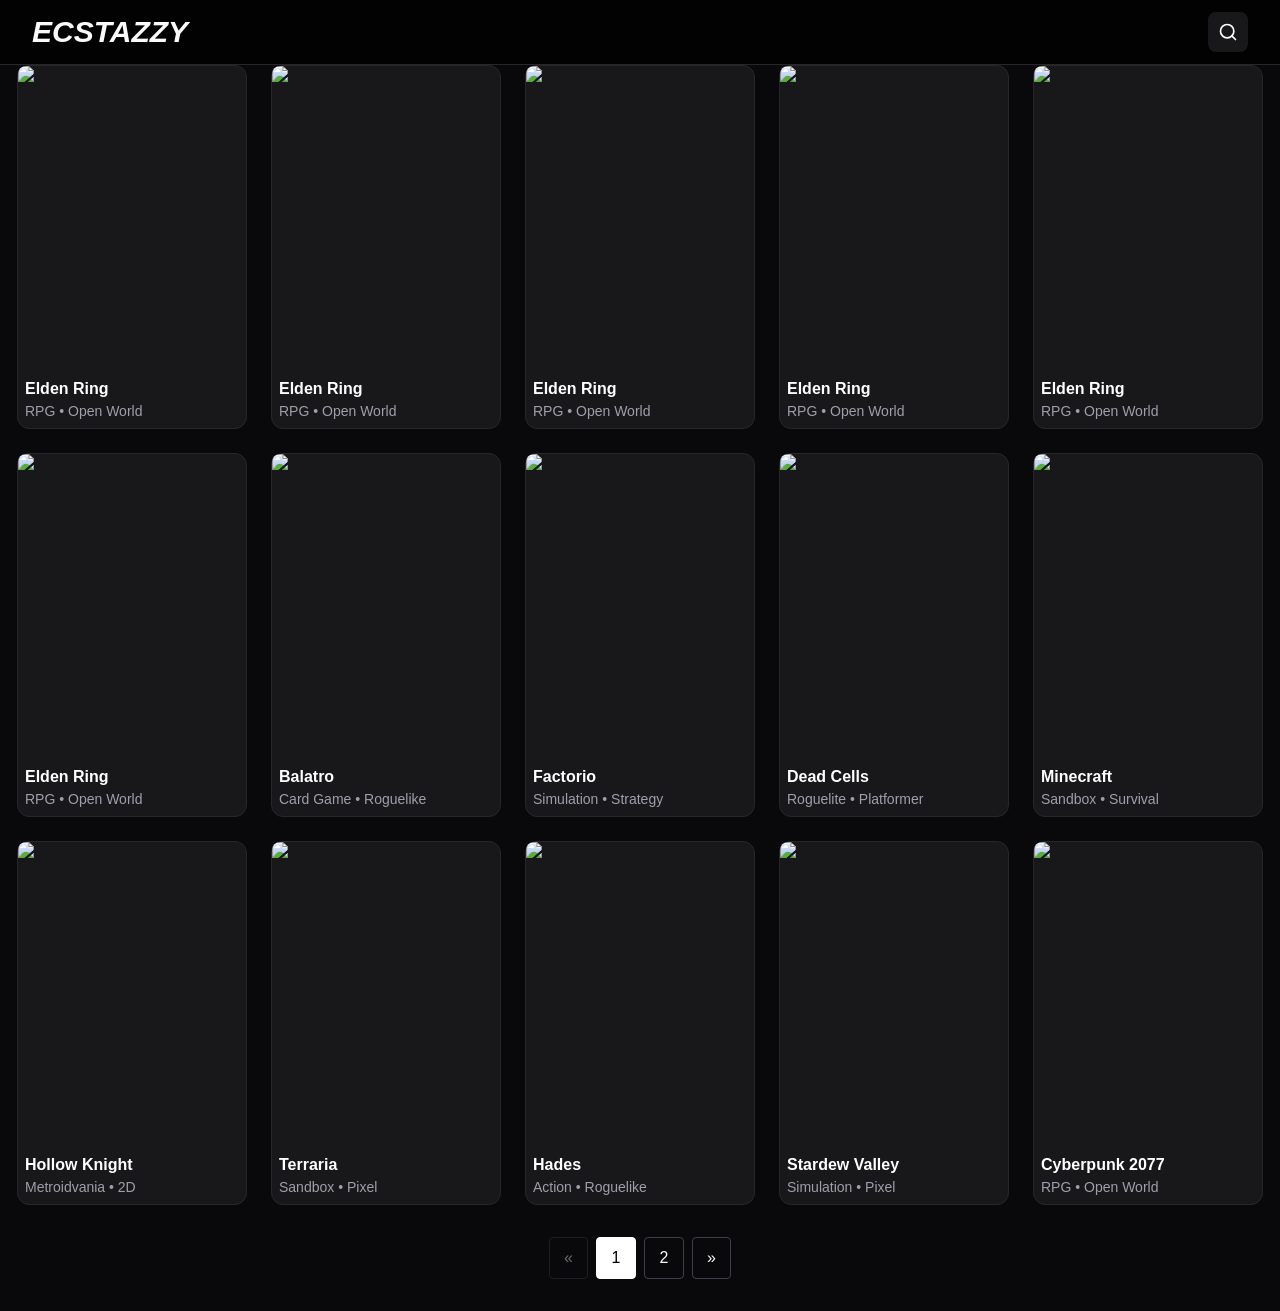
==== index.html @ eaaa0f37 "Deploy from GitHub Actions" ====
<!DOCTYPE html><html lang="en"><head><meta charSet="utf-8"/><meta name="viewport" content="width=device-width, initial-scale=1"/><link rel="preload" as="image" href="https://picsum.photos/1200/500?random=1"/><link rel="preload" as="image" href="https://picsum.photos/1200/500?random=10"/><link rel="preload" as="image" href="https://picsum.photos/1200/500?random=9"/><link rel="preload" as="image" href="https://picsum.photos/1200/500?random=8"/><link rel="preload" as="image" href="https://picsum.photos/1200/500?random=7"/><link rel="preload" as="image" href="https://picsum.photos/1200/500?random=6"/><link rel="preload" as="image" href="https://picsum.photos/1200/500?random=5"/><link rel="preload" as="image" href="https://picsum.photos/1200/500?random=4"/><link rel="preload" as="image" href="https://picsum.photos/1200/500?random=3"/><link rel="preload" as="image" href="https://picsum.photos/1200/500?random=2"/><link rel="stylesheet" href="/_next/static/chunks/1wd6eyj2hvb6d.css" data-precedence="next"/><link rel="preload" as="script" fetchPriority="low" href="/_next/static/chunks/0dhbjz-xsmu83.js"/><script src="/_next/static/chunks/15orcrkp-_9ct.js" async=""></script><script src="/_next/static/chunks/0iec5q4ack_04.js" async=""></script><script src="/_next/static/chunks/082obv3v03b-9.js" async=""></script><script src="/_next/static/chunks/turbopack-009xbv71a0msh.js" async=""></script><script src="/_next/static/chunks/05-c3ty_6dwfk.js" async=""></script><script src="/_next/static/chunks/14mrh2-p_w84d.js" async=""></script><script src="/_next/static/chunks/0c_yroeo3g2ky.js" async=""></script><script src="/_next/static/chunks/0_2528lzni2n6.js" async=""></script><title>GameHub</title><meta name="description" content="Website Download Game"/><script src="/_next/static/chunks/0cz1d0mv5g_q7.js" noModule=""></script></head><body><div hidden=""><!--$--><!--/$--></div><header class="sticky top-0 z-50 border-b border-zinc-800 bg-black/70 backdrop-blur"><div class="mx-auto flex h-16 items-center justify-between" style="padding:0 32px"><a class="text-3xl font-bold uppercase italic text-red-500" href="/">Ecstazzy</a><div class="relative flex items-center"><div class="overflow-hidden transition-all duration-300 w-0 opacity-0" style="margin-right:0"><input placeholder="Search game..." class="w-full rounded-lg border border-zinc-700 bg-zinc-900 text-white outline-none focus:border-cyan-500" style="padding:10px 16px" value=""/></div><button type="button" class="flex h-10 w-10 items-center justify-center rounded-lg bg-zinc-900 transition hover:bg-zinc-800"><svg xmlns="http://www.w3.org/2000/svg" width="20" height="20" viewBox="0 0 24 24" fill="none" stroke="currentColor" stroke-width="2" stroke-linecap="round" stroke-linejoin="round" class="lucide lucide-search text-white" aria-hidden="true"><path d="m21 21-4.34-4.34"></path><circle cx="11" cy="11" r="8"></circle></svg></button></div></div></header><section class="mx-auto" style="margin:auto"><div class="mx-auto" style="width:100%;margin:auto"><div class="grid justify-center" style="grid-template-columns:repeat(auto-fit, minmax(min(230px, 45vw), 100px));gap:24px"><a href="/game/elden-ring"><article class="rounded-xl border border-zinc-800 bg-zinc-900  "><div class="mx-3 mt-3"><div class="relative aspect-3/4 overflow-hidden rounded-lg"><img alt="Elden Ring" loading="eager" decoding="async" data-nimg="fill" class="object-cover" style="position:absolute;height:100%;width:100%;left:0;top:0;right:0;bottom:0;color:transparent" src="https://picsum.photos/1200/500?random=1"/></div></div><div class="mt-4" style="margin:7px"><h2 class="truncate text-base font-semibold text-white">Elden Ring</h2><p class="mt-1 text-sm text-zinc-400">RPG • Open World</p></div></article></a><a href="/game/elden-ring"><article class="rounded-xl border border-zinc-800 bg-zinc-900  "><div class="mx-3 mt-3"><div class="relative aspect-3/4 overflow-hidden rounded-lg"><img alt="Elden Ring" loading="eager" decoding="async" data-nimg="fill" class="object-cover" style="position:absolute;height:100%;width:100%;left:0;top:0;right:0;bottom:0;color:transparent" src="https://picsum.photos/1200/500?random=1"/></div></div><div class="mt-4" style="margin:7px"><h2 class="truncate text-base font-semibold text-white">Elden Ring</h2><p class="mt-1 text-sm text-zinc-400">RPG • Open World</p></div></article></a><a href="/game/elden-ring"><article class="rounded-xl border border-zinc-800 bg-zinc-900  "><div class="mx-3 mt-3"><div class="relative aspect-3/4 overflow-hidden rounded-lg"><img alt="Elden Ring" loading="eager" decoding="async" data-nimg="fill" class="object-cover" style="position:absolute;height:100%;width:100%;left:0;top:0;right:0;bottom:0;color:transparent" src="https://picsum.photos/1200/500?random=1"/></div></div><div class="mt-4" style="margin:7px"><h2 class="truncate text-base font-semibold text-white">Elden Ring</h2><p class="mt-1 text-sm text-zinc-400">RPG • Open World</p></div></article></a><a href="/game/elden-ring"><article class="rounded-xl border border-zinc-800 bg-zinc-900  "><div class="mx-3 mt-3"><div class="relative aspect-3/4 overflow-hidden rounded-lg"><img alt="Elden Ring" loading="eager" decoding="async" data-nimg="fill" class="object-cover" style="position:absolute;height:100%;width:100%;left:0;top:0;right:0;bottom:0;color:transparent" src="https://picsum.photos/1200/500?random=1"/></div></div><div class="mt-4" style="margin:7px"><h2 class="truncate text-base font-semibold text-white">Elden Ring</h2><p class="mt-1 text-sm text-zinc-400">RPG • Open World</p></div></article></a><a href="/game/elden-ring"><article class="rounded-xl border border-zinc-800 bg-zinc-900  "><div class="mx-3 mt-3"><div class="relative aspect-3/4 overflow-hidden rounded-lg"><img alt="Elden Ring" loading="eager" decoding="async" data-nimg="fill" class="object-cover" style="position:absolute;height:100%;width:100%;left:0;top:0;right:0;bottom:0;color:transparent" src="https://picsum.photos/1200/500?random=1"/></div></div><div class="mt-4" style="margin:7px"><h2 class="truncate text-base font-semibold text-white">Elden Ring</h2><p class="mt-1 text-sm text-zinc-400">RPG • Open World</p></div></article></a><a href="/game/elden-ring"><article class="rounded-xl border border-zinc-800 bg-zinc-900  "><div class="mx-3 mt-3"><div class="relative aspect-3/4 overflow-hidden rounded-lg"><img alt="Elden Ring" loading="eager" decoding="async" data-nimg="fill" class="object-cover" style="position:absolute;height:100%;width:100%;left:0;top:0;right:0;bottom:0;color:transparent" src="https://picsum.photos/1200/500?random=1"/></div></div><div class="mt-4" style="margin:7px"><h2 class="truncate text-base font-semibold text-white">Elden Ring</h2><p class="mt-1 text-sm text-zinc-400">RPG • Open World</p></div></article></a><a href="/game/balatro"><article class="rounded-xl border border-zinc-800 bg-zinc-900  "><div class="mx-3 mt-3"><div class="relative aspect-3/4 overflow-hidden rounded-lg"><img alt="Balatro" loading="eager" decoding="async" data-nimg="fill" class="object-cover" style="position:absolute;height:100%;width:100%;left:0;top:0;right:0;bottom:0;color:transparent" src="https://picsum.photos/1200/500?random=10"/></div></div><div class="mt-4" style="margin:7px"><h2 class="truncate text-base font-semibold text-white">Balatro</h2><p class="mt-1 text-sm text-zinc-400">Card Game • Roguelike</p></div></article></a><a href="/game/factorio"><article class="rounded-xl border border-zinc-800 bg-zinc-900  "><div class="mx-3 mt-3"><div class="relative aspect-3/4 overflow-hidden rounded-lg"><img alt="Factorio" loading="eager" decoding="async" data-nimg="fill" class="object-cover" style="position:absolute;height:100%;width:100%;left:0;top:0;right:0;bottom:0;color:transparent" src="https://picsum.photos/1200/500?random=9"/></div></div><div class="mt-4" style="margin:7px"><h2 class="truncate text-base font-semibold text-white">Factorio</h2><p class="mt-1 text-sm text-zinc-400">Simulation • Strategy</p></div></article></a><a href="/game/dead-cells"><article class="rounded-xl border border-zinc-800 bg-zinc-900  "><div class="mx-3 mt-3"><div class="relative aspect-3/4 overflow-hidden rounded-lg"><img alt="Dead Cells" loading="eager" decoding="async" data-nimg="fill" class="object-cover" style="position:absolute;height:100%;width:100%;left:0;top:0;right:0;bottom:0;color:transparent" src="https://picsum.photos/1200/500?random=8"/></div></div><div class="mt-4" style="margin:7px"><h2 class="truncate text-base font-semibold text-white">Dead Cells</h2><p class="mt-1 text-sm text-zinc-400">Roguelite • Platformer</p></div></article></a><a href="/game/minecraft"><article class="rounded-xl border border-zinc-800 bg-zinc-900  "><div class="mx-3 mt-3"><div class="relative aspect-3/4 overflow-hidden rounded-lg"><img alt="Minecraft" loading="eager" decoding="async" data-nimg="fill" class="object-cover" style="position:absolute;height:100%;width:100%;left:0;top:0;right:0;bottom:0;color:transparent" src="https://picsum.photos/1200/500?random=7"/></div></div><div class="mt-4" style="margin:7px"><h2 class="truncate text-base font-semibold text-white">Minecraft</h2><p class="mt-1 text-sm text-zinc-400">Sandbox • Survival</p></div></article></a><a href="/game/hollow-knight"><article class="rounded-xl border border-zinc-800 bg-zinc-900  "><div class="mx-3 mt-3"><div class="relative aspect-3/4 overflow-hidden rounded-lg"><img alt="Hollow Knight" loading="eager" decoding="async" data-nimg="fill" class="object-cover" style="position:absolute;height:100%;width:100%;left:0;top:0;right:0;bottom:0;color:transparent" src="https://picsum.photos/1200/500?random=6"/></div></div><div class="mt-4" style="margin:7px"><h2 class="truncate text-base font-semibold text-white">Hollow Knight</h2><p class="mt-1 text-sm text-zinc-400">Metroidvania • 2D</p></div></article></a><a href="/game/terraria"><article class="rounded-xl border border-zinc-800 bg-zinc-900  "><div class="mx-3 mt-3"><div class="relative aspect-3/4 overflow-hidden rounded-lg"><img alt="Terraria" loading="eager" decoding="async" data-nimg="fill" class="object-cover" style="position:absolute;height:100%;width:100%;left:0;top:0;right:0;bottom:0;color:transparent" src="https://picsum.photos/1200/500?random=5"/></div></div><div class="mt-4" style="margin:7px"><h2 class="truncate text-base font-semibold text-white">Terraria</h2><p class="mt-1 text-sm text-zinc-400">Sandbox • Pixel</p></div></article></a><a href="/game/hades"><article class="rounded-xl border border-zinc-800 bg-zinc-900  "><div class="mx-3 mt-3"><div class="relative aspect-3/4 overflow-hidden rounded-lg"><img alt="Hades" loading="eager" decoding="async" data-nimg="fill" class="object-cover" style="position:absolute;height:100%;width:100%;left:0;top:0;right:0;bottom:0;color:transparent" src="https://picsum.photos/1200/500?random=4"/></div></div><div class="mt-4" style="margin:7px"><h2 class="truncate text-base font-semibold text-white">Hades</h2><p class="mt-1 text-sm text-zinc-400">Action • Roguelike</p></div></article></a><a href="/game/stardew-valley"><article class="rounded-xl border border-zinc-800 bg-zinc-900  "><div class="mx-3 mt-3"><div class="relative aspect-3/4 overflow-hidden rounded-lg"><img alt="Stardew Valley" loading="eager" decoding="async" data-nimg="fill" class="object-cover" style="position:absolute;height:100%;width:100%;left:0;top:0;right:0;bottom:0;color:transparent" src="https://picsum.photos/1200/500?random=3"/></div></div><div class="mt-4" style="margin:7px"><h2 class="truncate text-base font-semibold text-white">Stardew Valley</h2><p class="mt-1 text-sm text-zinc-400">Simulation • Pixel</p></div></article></a><a href="/game/cyberpunk-2077"><article class="rounded-xl border border-zinc-800 bg-zinc-900  "><div class="mx-3 mt-3"><div class="relative aspect-3/4 overflow-hidden rounded-lg"><img alt="Cyberpunk 2077" loading="eager" decoding="async" data-nimg="fill" class="object-cover" style="position:absolute;height:100%;width:100%;left:0;top:0;right:0;bottom:0;color:transparent" src="https://picsum.photos/1200/500?random=2"/></div></div><div class="mt-4" style="margin:7px"><h2 class="truncate text-base font-semibold text-white">Cyberpunk 2077</h2><p class="mt-1 text-sm text-zinc-400">RPG • Open World</p></div></article></a></div></div><div class="flex items-center justify-center flex-wrap" style="gap:8px;margin-top:32px;margin-bottom:32px"><button disabled="" class="rounded border border-zinc-700 transition disabled:opacity-40" style="padding:8px 14px;cursor:default">«</button><button class="rounded border transition bg-white text-black border-white" style="min-width:40px;padding:8px 12px;cursor:pointer">1</button><button class="rounded border transition border-zinc-700 hover:bg-zinc-800" style="min-width:40px;padding:8px 12px;cursor:pointer">2</button><button class="rounded border border-zinc-700 transition disabled:opacity-40" style="padding:8px 14px;cursor:pointer">»</button></div></section><!--$--><!--/$--><script src="/_next/static/chunks/0dhbjz-xsmu83.js" id="_R_" async=""></script><script>(self.__next_f=self.__next_f||[]).push([0])</script><script>self.__next_f.push([1,"1:\"$Sreact.fragment\"\n2:I[39756,[\"/_next/static/chunks/05-c3ty_6dwfk.js\",\"/_next/static/chunks/14mrh2-p_w84d.js\"],\"default\"]\n3:I[37457,[\"/_next/static/chunks/05-c3ty_6dwfk.js\",\"/_next/static/chunks/14mrh2-p_w84d.js\"],\"default\"]\n4:I[62319,[\"/_next/static/chunks/05-c3ty_6dwfk.js\",\"/_next/static/chunks/14mrh2-p_w84d.js\",\"/_next/static/chunks/0c_yroeo3g2ky.js\",\"/_next/static/chunks/0_2528lzni2n6.js\"],\"default\"]\n5:I[1892,[\"/_next/static/chunks/05-c3ty_6dwfk.js\",\"/_next/static/chunks/14mrh2-p_w84d.js\",\"/_next/static/chunks/0c_yroeo3g2ky.js\",\"/_next/static/chunks/0_2528lzni2n6.js\"],\"default\"]\n6:I[97367,[\"/_next/static/chunks/05-c3ty_6dwfk.js\",\"/_next/static/chunks/14mrh2-p_w84d.js\"],\"OutletBoundary\"]\n7:\"$Sreact.suspense\"\n9:I[97367,[\"/_next/static/chunks/05-c3ty_6dwfk.js\",\"/_next/static/chunks/14mrh2-p_w84d.js\"],\"ViewportBoundary\"]\nb:I[97367,[\"/_next/static/chunks/05-c3ty_6dwfk.js\",\"/_next/static/chunks/14mrh2-p_w84d.js\"],\"MetadataBoundary\"]\nd:I[68027,[\"/_next/static/chunks/05-c3ty_6dwfk.js\",\"/_next/static/chunks/14mrh2-p_w84d.js\"],\"default\",1]\n:HL[\"/_next/static/chunks/1wd6eyj2hvb6d.css\",\"style\"]\n"])</script><script>self.__next_f.push([1,"0:{\"P\":null,\"c\":[\"\",\"\"],\"q\":\"\",\"i\":false,\"f\":[[[\"\",{\"children\":[\"__PAGE__\",{}]},\"$undefined\",\"$undefined\",16],[[\"$\",\"$1\",\"c\",{\"children\":[[[\"$\",\"link\",\"0\",{\"rel\":\"stylesheet\",\"href\":\"/_next/static/chunks/1wd6eyj2hvb6d.css\",\"precedence\":\"next\",\"crossOrigin\":\"$undefined\",\"nonce\":\"$undefined\"}],[\"$\",\"script\",\"script-0\",{\"src\":\"/_next/static/chunks/05-c3ty_6dwfk.js\",\"async\":true,\"nonce\":\"$undefined\"}],[\"$\",\"script\",\"script-1\",{\"src\":\"/_next/static/chunks/14mrh2-p_w84d.js\",\"async\":true,\"nonce\":\"$undefined\"}]],[\"$\",\"html\",null,{\"lang\":\"en\",\"children\":[\"$\",\"body\",null,{\"children\":[\"$\",\"$L2\",null,{\"parallelRouterKey\":\"children\",\"error\":\"$undefined\",\"errorStyles\":\"$undefined\",\"errorScripts\":\"$undefined\",\"template\":[\"$\",\"$L3\",null,{}],\"templateStyles\":\"$undefined\",\"templateScripts\":\"$undefined\",\"notFound\":[[[\"$\",\"title\",null,{\"children\":\"404: This page could not be found.\"}],[\"$\",\"div\",null,{\"style\":{\"fontFamily\":\"system-ui,\\\"Segoe UI\\\",Roboto,Helvetica,Arial,sans-serif,\\\"Apple Color Emoji\\\",\\\"Segoe UI Emoji\\\"\",\"height\":\"100vh\",\"textAlign\":\"center\",\"display\":\"flex\",\"flexDirection\":\"column\",\"alignItems\":\"center\",\"justifyContent\":\"center\"},\"children\":[\"$\",\"div\",null,{\"children\":[[\"$\",\"style\",null,{\"dangerouslySetInnerHTML\":{\"__html\":\"body{color:#000;background:#fff;margin:0}.next-error-h1{border-right:1px solid rgba(0,0,0,.3)}@media (prefers-color-scheme:dark){body{color:#fff;background:#000}.next-error-h1{border-right:1px solid rgba(255,255,255,.3)}}\"}}],[\"$\",\"h1\",null,{\"className\":\"next-error-h1\",\"style\":{\"display\":\"inline-block\",\"margin\":\"0 20px 0 0\",\"padding\":\"0 23px 0 0\",\"fontSize\":24,\"fontWeight\":500,\"verticalAlign\":\"top\",\"lineHeight\":\"49px\"},\"children\":404}],[\"$\",\"div\",null,{\"style\":{\"display\":\"inline-block\"},\"children\":[\"$\",\"h2\",null,{\"style\":{\"fontSize\":14,\"fontWeight\":400,\"lineHeight\":\"49px\",\"margin\":0},\"children\":\"This page could not be found.\"}]}]]}]}]],[]],\"forbidden\":\"$undefined\",\"unauthorized\":\"$undefined\"}]}]}]]}],{\"children\":[[\"$\",\"$1\",\"c\",{\"children\":[[[\"$\",\"$L4\",null,{}],[\"$\",\"$L5\",null,{}]],[[\"$\",\"script\",\"script-0\",{\"src\":\"/_next/static/chunks/0c_yroeo3g2ky.js\",\"async\":true,\"nonce\":\"$undefined\"}],[\"$\",\"script\",\"script-1\",{\"src\":\"/_next/static/chunks/0_2528lzni2n6.js\",\"async\":true,\"nonce\":\"$undefined\"}]],[\"$\",\"$L6\",null,{\"children\":[\"$\",\"$7\",null,{\"name\":\"Next.MetadataOutlet\",\"children\":\"$@8\"}]}]]}],{},null,false,null]},null,false,null],[\"$\",\"$1\",\"h\",{\"children\":[null,[\"$\",\"$L9\",null,{\"children\":\"$La\"}],[\"$\",\"div\",null,{\"hidden\":true,\"children\":[\"$\",\"$Lb\",null,{\"children\":[\"$\",\"$7\",null,{\"name\":\"Next.Metadata\",\"children\":\"$Lc\"}]}]}],null]}],false]],\"m\":\"$undefined\",\"G\":[\"$d\",[[\"$\",\"link\",\"0\",{\"rel\":\"stylesheet\",\"href\":\"/_next/static/chunks/1wd6eyj2hvb6d.css\",\"precedence\":\"next\",\"crossOrigin\":\"$undefined\",\"nonce\":\"$undefined\"}]]],\"S\":true,\"h\":null,\"s\":\"$undefined\",\"l\":\"$undefined\",\"p\":\"$undefined\",\"d\":\"$undefined\",\"b\":\"9-a4vETSMIgIQScBzG4Ke\"}\n"])</script><script>self.__next_f.push([1,"a:[[\"$\",\"meta\",\"0\",{\"charSet\":\"utf-8\"}],[\"$\",\"meta\",\"1\",{\"name\":\"viewport\",\"content\":\"width=device-width, initial-scale=1\"}]]\n"])</script><script>self.__next_f.push([1,"8:null\nc:[[\"$\",\"title\",\"0\",{\"children\":\"GameHub\"}],[\"$\",\"meta\",\"1\",{\"name\":\"description\",\"content\":\"Website Download Game\"}]]\n"])</script></body></html>
---- _next/static/chunks/1wd6eyj2hvb6d.css ----
@layer properties{@supports (((-webkit-hyphens:none)) and (not (margin-trim:inline))) or ((-moz-orient:inline) and (not (color:rgb(from red r g b)))){*,:before,:after,::backdrop{--tw-border-style:solid;--tw-leading:initial;--tw-font-weight:initial;--tw-shadow:0 0 #0000;--tw-shadow-color:initial;--tw-shadow-alpha:100%;--tw-inset-shadow:0 0 #0000;--tw-inset-shadow-color:initial;--tw-inset-shadow-alpha:100%;--tw-ring-color:initial;--tw-ring-shadow:0 0 #0000;--tw-inset-ring-color:initial;--tw-inset-ring-shadow:0 0 #0000;--tw-ring-inset:initial;--tw-ring-offset-width:0px;--tw-ring-offset-color:#fff;--tw-ring-offset-shadow:0 0 #0000;--tw-backdrop-blur:initial;--tw-backdrop-brightness:initial;--tw-backdrop-contrast:initial;--tw-backdrop-grayscale:initial;--tw-backdrop-hue-rotate:initial;--tw-backdrop-invert:initial;--tw-backdrop-opacity:initial;--tw-backdrop-saturate:initial;--tw-backdrop-sepia:initial;--tw-duration:initial}}}@layer theme{:root,:host{--font-sans:ui-sans-serif, system-ui, sans-serif, "Apple Color Emoji", "Segoe UI Emoji", "Segoe UI Symbol", "Noto Color Emoji";--font-mono:ui-monospace, SFMono-Regular, Menlo, Monaco, Consolas, "Liberation Mono", "Courier New", monospace;--color-red-500:#fb2c36;--color-cyan-400:#00d2ef;--color-cyan-500:#00b7d7;--color-zinc-300:#d4d4d8;--color-zinc-400:#9f9fa9;--color-zinc-700:#3f3f46;--color-zinc-800:#27272a;--color-zinc-900:#18181b;--color-black:#000;--color-white:#fff;--spacing:.25rem;--text-xs:.75rem;--text-xs--line-height:calc(1 / .75);--text-sm:.875rem;--text-sm--line-height:calc(1.25 / .875);--text-base:1rem;--text-base--line-height:calc(1.5 / 1);--text-2xl:1.5rem;--text-2xl--line-height:calc(2 / 1.5);--text-3xl:1.875rem;--text-3xl--line-height:calc(2.25 / 1.875);--text-4xl:2.25rem;--text-4xl--line-height:calc(2.5 / 2.25);--font-weight-medium:500;--font-weight-semibold:600;--font-weight-bold:700;--radius-lg:.5rem;--radius-xl:.75rem;--radius-2xl:1rem;--default-transition-duration:.15s;--default-transition-timing-function:cubic-bezier(.4, 0, .2, 1);--default-font-family:var(--font-sans);--default-mono-font-family:var(--font-mono)}@supports (color:lab(0% 0 0)){:root,:host{--color-red-500:lab(55.4814% 75.0732 48.8528);--color-cyan-400:lab(76.6045% -40.9406 -29.6231);--color-cyan-500:lab(67.805% -35.3952 -30.2018);--color-zinc-300:lab(84.9837% .601262 -2.17986);--color-zinc-400:lab(65.6464% 1.53497 -5.42429);--color-zinc-700:lab(26.8019% 1.35387 -4.68303);--color-zinc-800:lab(15.7305% .613764 -2.16959);--color-zinc-900:lab(8.30603% .618205 -2.16572)}}}@layer base{*,:after,:before,::backdrop{box-sizing:border-box;border:0 solid;margin:0;padding:0}::file-selector-button{box-sizing:border-box;border:0 solid;margin:0;padding:0}html,:host{-webkit-text-size-adjust:100%;tab-size:4;line-height:1.5;font-family:var(--default-font-family,ui-sans-serif, system-ui, sans-serif, "Apple Color Emoji", "Segoe UI Emoji", "Segoe UI Symbol", "Noto Color Emoji");font-feature-settings:var(--default-font-feature-settings,normal);font-variation-settings:var(--default-font-variation-settings,normal);-webkit-tap-highlight-color:transparent}hr{height:0;color:inherit;border-top-width:1px}abbr:where([title]){-webkit-text-decoration:underline dotted;text-decoration:underline dotted}h1,h2,h3,h4,h5,h6{font-size:inherit;font-weight:inherit}a{color:inherit;-webkit-text-decoration:inherit;-webkit-text-decoration:inherit;-webkit-text-decoration:inherit;-webkit-text-decoration:inherit;text-decoration:inherit}b,strong{font-weight:bolder}code,kbd,samp,pre{font-family:var(--default-mono-font-family,ui-monospace, SFMono-Regular, Menlo, Monaco, Consolas, "Liberation Mono", "Courier New", monospace);font-feature-settings:var(--default-mono-font-feature-settings,normal);font-variation-settings:var(--default-mono-font-variation-settings,normal);font-size:1em}small{font-size:80%}sub,sup{vertical-align:baseline;font-size:75%;line-height:0;position:relative}sub{bottom:-.25em}sup{top:-.5em}table{text-indent:0;border-color:inherit;border-collapse:collapse}:-moz-focusring{outline:auto}progress{vertical-align:baseline}summary{display:list-item}ol,ul,menu{list-style:none}img,svg,video,canvas,audio,iframe,embed,object{vertical-align:middle;display:block}img,video{max-width:100%;height:auto}button,input,select,optgroup,textarea{font:inherit;font-feature-settings:inherit;font-variation-settings:inherit;letter-spacing:inherit;color:inherit;opacity:1;background-color:#0000;border-radius:0}::file-selector-button{font:inherit;font-feature-settings:inherit;font-variation-settings:inherit;letter-spacing:inherit;color:inherit;opacity:1;background-color:#0000;border-radius:0}:where(select:is([multiple],[size])) optgroup{font-weight:bolder}:where(select:is([multiple],[size])) optgroup option{padding-inline-start:20px}::file-selector-button{margin-inline-end:4px}::placeholder{opacity:1}@supports (not ((-webkit-appearance:-apple-pay-button))) or (contain-intrinsic-size:1px){::placeholder{color:currentColor}@supports (color:color-mix(in lab, red, red)){::placeholder{color:color-mix(in oklab, currentcolor 50%, transparent)}}}textarea{resize:vertical}::-webkit-search-decoration{-webkit-appearance:none}::-webkit-date-and-time-value{min-height:1lh;text-align:inherit}::-webkit-datetime-edit{display:inline-flex}::-webkit-datetime-edit-fields-wrapper{padding:0}::-webkit-datetime-edit{padding-block:0}::-webkit-datetime-edit-year-field{padding-block:0}::-webkit-datetime-edit-month-field{padding-block:0}::-webkit-datetime-edit-day-field{padding-block:0}::-webkit-datetime-edit-hour-field{padding-block:0}::-webkit-datetime-edit-minute-field{padding-block:0}::-webkit-datetime-edit-second-field{padding-block:0}::-webkit-datetime-edit-millisecond-field{padding-block:0}::-webkit-datetime-edit-meridiem-field{padding-block:0}::-webkit-calendar-picker-indicator{line-height:1}:-moz-ui-invalid{box-shadow:none}button,input:where([type=button],[type=reset],[type=submit]){appearance:button}::file-selector-button{appearance:button}::-webkit-inner-spin-button{height:auto}::-webkit-outer-spin-button{height:auto}[hidden]:where(:not([hidden=until-found])){display:none!important}}@layer components;@layer utilities{.absolute{position:absolute}.relative{position:relative}.sticky{position:sticky}.top-0{top:0}.top-14{top:calc(var(--spacing) * 14)}.right-0{right:0}.z-50{z-index:50}.mx-3{margin-inline:calc(var(--spacing) * 3)}.mx-auto{margin-inline:auto}.mt-1{margin-top:var(--spacing)}.mt-3{margin-top:calc(var(--spacing) * 3)}.mt-4{margin-top:calc(var(--spacing) * 4)}.flex{display:flex}.grid{display:grid}.aspect-3\/4,.aspect-\[3\/4\]{aspect-ratio:3/4}.h-10{height:calc(var(--spacing) * 10)}.h-16{height:calc(var(--spacing) * 16)}.w-0{width:0}.w-10{width:calc(var(--spacing) * 10)}.w-12{width:calc(var(--spacing) * 12)}.w-44{width:calc(var(--spacing) * 44)}.w-80{width:calc(var(--spacing) * 80)}.w-full{width:100%}.min-w-0{min-width:0}.flex-1{flex:1}.flex-shrink-0,.shrink-0{flex-shrink:0}.border-collapse{border-collapse:collapse}.grid-cols-1{grid-template-columns:repeat(1,minmax(0,1fr))}.flex-col{flex-direction:column}.flex-wrap{flex-wrap:wrap}.items-center{align-items:center}.justify-between{justify-content:space-between}.justify-center{justify-content:center}.gap-3{gap:calc(var(--spacing) * 3)}.gap-4{gap:calc(var(--spacing) * 4)}.gap-8{gap:calc(var(--spacing) * 8)}.truncate{text-overflow:ellipsis;white-space:nowrap;overflow:hidden}.overflow-hidden{overflow:hidden}.overflow-x-auto{overflow-x:auto}.rounded{border-radius:.25rem}.rounded-2xl{border-radius:var(--radius-2xl)}.rounded-lg{border-radius:var(--radius-lg)}.rounded-xl{border-radius:var(--radius-xl)}.border{border-style:var(--tw-border-style);border-width:1px}.border-b{border-bottom-style:var(--tw-border-style);border-bottom-width:1px}.border-white{border-color:var(--color-white)}.border-zinc-700{border-color:var(--color-zinc-700)}.border-zinc-800{border-color:var(--color-zinc-800)}.bg-black\/70{background-color:#000000b3}@supports (color:color-mix(in lab, red, red)){.bg-black\/70{background-color:color-mix(in oklab, var(--color-black) 70%, transparent)}}.bg-white{background-color:var(--color-white)}.bg-zinc-800{background-color:var(--color-zinc-800)}.bg-zinc-900{background-color:var(--color-zinc-900)}.object-cover{object-fit:cover}.text-center{text-align:center}.text-2xl{font-size:var(--text-2xl);line-height:var(--tw-leading,var(--text-2xl--line-height))}.text-3xl{font-size:var(--text-3xl);line-height:var(--tw-leading,var(--text-3xl--line-height))}.text-4xl{font-size:var(--text-4xl);line-height:var(--tw-leading,var(--text-4xl--line-height))}.text-base{font-size:var(--text-base);line-height:var(--tw-leading,var(--text-base--line-height))}.text-sm{font-size:var(--text-sm);line-height:var(--tw-leading,var(--text-sm--line-height))}.text-xs{font-size:var(--text-xs);line-height:var(--tw-leading,var(--text-xs--line-height))}.leading-8{--tw-leading:calc(var(--spacing) * 8);line-height:calc(var(--spacing) * 8)}.font-bold{--tw-font-weight:var(--font-weight-bold);font-weight:var(--font-weight-bold)}.font-medium{--tw-font-weight:var(--font-weight-medium);font-weight:var(--font-weight-medium)}.font-semibold{--tw-font-weight:var(--font-weight-semibold);font-weight:var(--font-weight-semibold)}.text-black{color:var(--color-black)}.text-red-500{color:var(--color-red-500)}.text-white{color:var(--color-white)}.text-zinc-300{color:var(--color-zinc-300)}.text-zinc-400{color:var(--color-zinc-400)}.uppercase{text-transform:uppercase}.italic{font-style:italic}.opacity-0{opacity:0}.opacity-100{opacity:1}.shadow-xl{--tw-shadow:0 20px 25px -5px var(--tw-shadow-color,#0000001a), 0 8px 10px -6px var(--tw-shadow-color,#0000001a);box-shadow:var(--tw-inset-shadow), var(--tw-inset-ring-shadow), var(--tw-ring-offset-shadow), var(--tw-ring-shadow), var(--tw-shadow)}.backdrop-blur{--tw-backdrop-blur:blur(8px);-webkit-backdrop-filter:var(--tw-backdrop-blur,) var(--tw-backdrop-brightness,) var(--tw-backdrop-contrast,) var(--tw-backdrop-grayscale,) var(--tw-backdrop-hue-rotate,) var(--tw-backdrop-invert,) var(--tw-backdrop-opacity,) var(--tw-backdrop-saturate,) var(--tw-backdrop-sepia,);backdrop-filter:var(--tw-backdrop-blur,) var(--tw-backdrop-brightness,) var(--tw-backdrop-contrast,) var(--tw-backdrop-grayscale,) var(--tw-backdrop-hue-rotate,) var(--tw-backdrop-invert,) var(--tw-backdrop-opacity,) var(--tw-backdrop-saturate,) var(--tw-backdrop-sepia,)}.transition{transition-property:color,background-color,border-color,outline-color,text-decoration-color,fill,stroke,--tw-gradient-from,--tw-gradient-via,--tw-gradient-to,opacity,box-shadow,transform,translate,scale,rotate,filter,-webkit-backdrop-filter,backdrop-filter,display,content-visibility,overlay,pointer-events;transition-timing-function:var(--tw-ease,var(--default-transition-timing-function));transition-duration:var(--tw-duration,var(--default-transition-duration))}.transition-all{transition-property:all;transition-timing-function:var(--tw-ease,var(--default-transition-timing-function));transition-duration:var(--tw-duration,var(--default-transition-duration))}.duration-300{--tw-duration:.3s;transition-duration:.3s}.outline-none{--tw-outline-style:none;outline-style:none}.last\:border-none:last-child{--tw-border-style:none;border-style:none}@media (hover:hover){.hover\:border-cyan-400:hover{border-color:var(--color-cyan-400)}.hover\:bg-zinc-700:hover{background-color:var(--color-zinc-700)}.hover\:bg-zinc-800:hover{background-color:var(--color-zinc-800)}}.focus\:border-cyan-500:focus{border-color:var(--color-cyan-500)}.disabled\:opacity-40:disabled{opacity:.4}@media (min-width:40rem){.sm\:w-56{width:calc(var(--spacing) * 56)}}@media (min-width:48rem){.md\:w-72{width:calc(var(--spacing) * 72)}.md\:w-\[300px\]{width:300px}.md\:grid-cols-2{grid-template-columns:repeat(2,minmax(0,1fr))}.md\:flex-row{flex-direction:row}}@media (min-width:64rem){.lg\:w-80{width:calc(var(--spacing) * 80)}}}:root{--background:#09090b;--surface:#18181b;--border:#27272a;--text:#fafafa;--text-muted:#a1a1aa;--primary:#3b82f6}*{box-sizing:border-box;margin:0;padding:0}html{scroll-behavior:smooth}body{background:var(--background);color:var(--text);font-family:Arial,Helvetica,sans-serif}img{max-width:100%;display:block}a{color:inherit;text-decoration:none}@property --tw-border-style{syntax:"*";inherits:false;initial-value:solid}@property --tw-leading{syntax:"*";inherits:false}@property --tw-font-weight{syntax:"*";inherits:false}@property --tw-shadow{syntax:"*";inherits:false;initial-value:0 0 #0000}@property --tw-shadow-color{syntax:"*";inherits:false}@property --tw-shadow-alpha{syntax:"<percentage>";inherits:false;initial-value:100%}@property --tw-inset-shadow{syntax:"*";inherits:false;initial-value:0 0 #0000}@property --tw-inset-shadow-color{syntax:"*";inherits:false}@property --tw-inset-shadow-alpha{syntax:"<percentage>";inherits:false;initial-value:100%}@property --tw-ring-color{syntax:"*";inherits:false}@property --tw-ring-shadow{syntax:"*";inherits:false;initial-value:0 0 #0000}@property --tw-inset-ring-color{syntax:"*";inherits:false}@property --tw-inset-ring-shadow{syntax:"*";inherits:false;initial-value:0 0 #0000}@property --tw-ring-inset{syntax:"*";inherits:false}@property --tw-ring-offset-width{syntax:"<length>";inherits:false;initial-value:0}@property --tw-ring-offset-color{syntax:"*";inherits:false;initial-value:#fff}@property --tw-ring-offset-shadow{syntax:"*";inherits:false;initial-value:0 0 #0000}@property --tw-backdrop-blur{syntax:"*";inherits:false}@property --tw-backdrop-brightness{syntax:"*";inherits:false}@property --tw-backdrop-contrast{syntax:"*";inherits:false}@property --tw-backdrop-grayscale{syntax:"*";inherits:false}@property --tw-backdrop-hue-rotate{syntax:"*";inherits:false}@property --tw-backdrop-invert{syntax:"*";inherits:false}@property --tw-backdrop-opacity{syntax:"*";inherits:false}@property --tw-backdrop-saturate{syntax:"*";inherits:false}@property --tw-backdrop-sepia{syntax:"*";inherits:false}@property --tw-duration{syntax:"*";inherits:false}
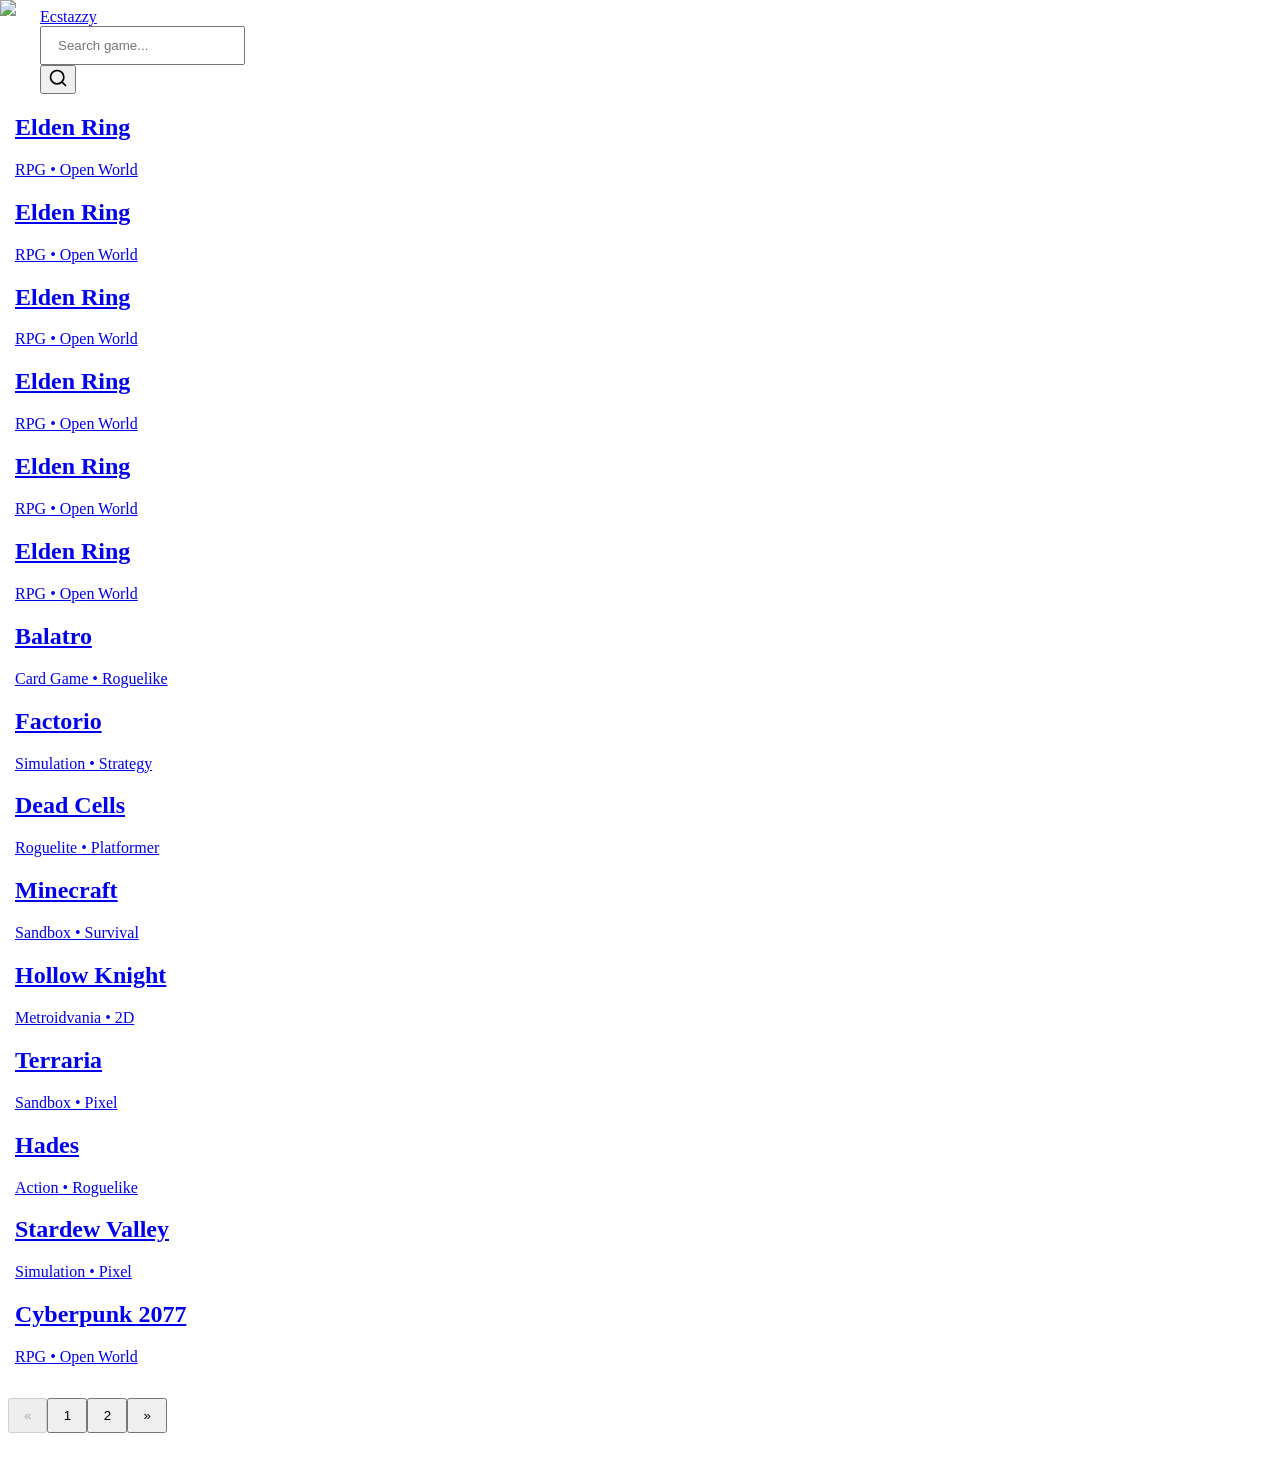
==== commit 402fbd74: "Deploy from GitHub Actions" ====
--- a/index.html
+++ b/index.html
@@ -1 +1 @@
-<!DOCTYPE html><html lang="en"><head><meta charSet="utf-8"/><meta name="viewport" content="width=device-width, initial-scale=1"/><link rel="preload" as="image" href="https://picsum.photos/1200/500?random=1"/><link rel="preload" as="image" href="https://picsum.photos/1200/500?random=10"/><link rel="preload" as="image" href="https://picsum.photos/1200/500?random=9"/><link rel="preload" as="image" href="https://picsum.photos/1200/500?random=8"/><link rel="preload" as="image" href="https://picsum.photos/1200/500?random=7"/><link rel="preload" as="image" href="https://picsum.photos/1200/500?random=6"/><link rel="preload" as="image" href="https://picsum.photos/1200/500?random=5"/><link rel="preload" as="image" href="https://picsum.photos/1200/500?random=4"/><link rel="preload" as="image" href="https://picsum.photos/1200/500?random=3"/><link rel="preload" as="image" href="https://picsum.photos/1200/500?random=2"/><link rel="stylesheet" href="/_next/static/chunks/1wd6eyj2hvb6d.css" data-precedence="next"/><link rel="preload" as="script" fetchPriority="low" href="/_next/static/chunks/0dhbjz-xsmu83.js"/><script src="/_next/static/chunks/15orcrkp-_9ct.js" async=""></script><script src="/_next/static/chunks/0iec5q4ack_04.js" async=""></script><script src="/_next/static/chunks/082obv3v03b-9.js" async=""></script><script src="/_next/static/chunks/turbopack-009xbv71a0msh.js" async=""></script><script src="/_next/static/chunks/05-c3ty_6dwfk.js" async=""></script><script src="/_next/static/chunks/14mrh2-p_w84d.js" async=""></script><script src="/_next/static/chunks/0c_yroeo3g2ky.js" async=""></script><script src="/_next/static/chunks/0_2528lzni2n6.js" async=""></script><title>GameHub</title><meta name="description" content="Website Download Game"/><script src="/_next/static/chunks/0cz1d0mv5g_q7.js" noModule=""></script></head><body><div hidden=""><!--$--><!--/$--></div><header class="sticky top-0 z-50 border-b border-zinc-800 bg-black/70 backdrop-blur"><div class="mx-auto flex h-16 items-center justify-between" style="padding:0 32px"><a class="text-3xl font-bold uppercase italic text-red-500" href="/">Ecstazzy</a><div class="relative flex items-center"><div class="overflow-hidden transition-all duration-300 w-0 opacity-0" style="margin-right:0"><input placeholder="Search game..." class="w-full rounded-lg border border-zinc-700 bg-zinc-900 text-white outline-none focus:border-cyan-500" style="padding:10px 16px" value=""/></div><button type="button" class="flex h-10 w-10 items-center justify-center rounded-lg bg-zinc-900 transition hover:bg-zinc-800"><svg xmlns="http://www.w3.org/2000/svg" width="20" height="20" viewBox="0 0 24 24" fill="none" stroke="currentColor" stroke-width="2" stroke-linecap="round" stroke-linejoin="round" class="lucide lucide-search text-white" aria-hidden="true"><path d="m21 21-4.34-4.34"></path><circle cx="11" cy="11" r="8"></circle></svg></button></div></div></header><section class="mx-auto" style="margin:auto"><div class="mx-auto" style="width:100%;margin:auto"><div class="grid justify-center" style="grid-template-columns:repeat(auto-fit, minmax(min(230px, 45vw), 100px));gap:24px"><a href="/game/elden-ring"><article class="rounded-xl border border-zinc-800 bg-zinc-900  "><div class="mx-3 mt-3"><div class="relative aspect-3/4 overflow-hidden rounded-lg"><img alt="Elden Ring" loading="eager" decoding="async" data-nimg="fill" class="object-cover" style="position:absolute;height:100%;width:100%;left:0;top:0;right:0;bottom:0;color:transparent" src="https://picsum.photos/1200/500?random=1"/></div></div><div class="mt-4" style="margin:7px"><h2 class="truncate text-base font-semibold text-white">Elden Ring</h2><p class="mt-1 text-sm text-zinc-400">RPG • Open World</p></div></article></a><a href="/game/elden-ring"><article class="rounded-xl border border-zinc-800 bg-zinc-900  "><div class="mx-3 mt-3"><div class="relative aspect-3/4 overflow-hidden rounded-lg"><img alt="Elden Ring" loading="eager" decoding="async" data-nimg="fill" class="object-cover" style="position:absolute;height:100%;width:100%;left:0;top:0;right:0;bottom:0;color:transparent" src="https://picsum.photos/1200/500?random=1"/></div></div><div class="mt-4" style="margin:7px"><h2 class="truncate text-base font-semibold text-white">Elden Ring</h2><p class="mt-1 text-sm text-zinc-400">RPG • Open World</p></div></article></a><a href="/game/elden-ring"><article class="rounded-xl border border-zinc-800 bg-zinc-900  "><div class="mx-3 mt-3"><div class="relative aspect-3/4 overflow-hidden rounded-lg"><img alt="Elden Ring" loading="eager" decoding="async" data-nimg="fill" class="object-cover" style="position:absolute;height:100%;width:100%;left:0;top:0;right:0;bottom:0;color:transparent" src="https://picsum.photos/1200/500?random=1"/></div></div><div class="mt-4" style="margin:7px"><h2 class="truncate text-base font-semibold text-white">Elden Ring</h2><p class="mt-1 text-sm text-zinc-400">RPG • Open World</p></div></article></a><a href="/game/elden-ring"><article class="rounded-xl border border-zinc-800 bg-zinc-900  "><div class="mx-3 mt-3"><div class="relative aspect-3/4 overflow-hidden rounded-lg"><img alt="Elden Ring" loading="eager" decoding="async" data-nimg="fill" class="object-cover" style="position:absolute;height:100%;width:100%;left:0;top:0;right:0;bottom:0;color:transparent" src="https://picsum.photos/1200/500?random=1"/></div></div><div class="mt-4" style="margin:7px"><h2 class="truncate text-base font-semibold text-white">Elden Ring</h2><p class="mt-1 text-sm text-zinc-400">RPG • Open World</p></div></article></a><a href="/game/elden-ring"><article class="rounded-xl border border-zinc-800 bg-zinc-900  "><div class="mx-3 mt-3"><div class="relative aspect-3/4 overflow-hidden rounded-lg"><img alt="Elden Ring" loading="eager" decoding="async" data-nimg="fill" class="object-cover" style="position:absolute;height:100%;width:100%;left:0;top:0;right:0;bottom:0;color:transparent" src="https://picsum.photos/1200/500?random=1"/></div></div><div class="mt-4" style="margin:7px"><h2 class="truncate text-base font-semibold text-white">Elden Ring</h2><p class="mt-1 text-sm text-zinc-400">RPG • Open World</p></div></article></a><a href="/game/elden-ring"><article class="rounded-xl border border-zinc-800 bg-zinc-900  "><div class="mx-3 mt-3"><div class="relative aspect-3/4 overflow-hidden rounded-lg"><img alt="Elden Ring" loading="eager" decoding="async" data-nimg="fill" class="object-cover" style="position:absolute;height:100%;width:100%;left:0;top:0;right:0;bottom:0;color:transparent" src="https://picsum.photos/1200/500?random=1"/></div></div><div class="mt-4" style="margin:7px"><h2 class="truncate text-base font-semibold text-white">Elden Ring</h2><p class="mt-1 text-sm text-zinc-400">RPG • Open World</p></div></article></a><a href="/game/balatro"><article class="rounded-xl border border-zinc-800 bg-zinc-900  "><div class="mx-3 mt-3"><div class="relative aspect-3/4 overflow-hidden rounded-lg"><img alt="Balatro" loading="eager" decoding="async" data-nimg="fill" class="object-cover" style="position:absolute;height:100%;width:100%;left:0;top:0;right:0;bottom:0;color:transparent" src="https://picsum.photos/1200/500?random=10"/></div></div><div class="mt-4" style="margin:7px"><h2 class="truncate text-base font-semibold text-white">Balatro</h2><p class="mt-1 text-sm text-zinc-400">Card Game • Roguelike</p></div></article></a><a href="/game/factorio"><article class="rounded-xl border border-zinc-800 bg-zinc-900  "><div class="mx-3 mt-3"><div class="relative aspect-3/4 overflow-hidden rounded-lg"><img alt="Factorio" loading="eager" decoding="async" data-nimg="fill" class="object-cover" style="position:absolute;height:100%;width:100%;left:0;top:0;right:0;bottom:0;color:transparent" src="https://picsum.photos/1200/500?random=9"/></div></div><div class="mt-4" style="margin:7px"><h2 class="truncate text-base font-semibold text-white">Factorio</h2><p class="mt-1 text-sm text-zinc-400">Simulation • Strategy</p></div></article></a><a href="/game/dead-cells"><article class="rounded-xl border border-zinc-800 bg-zinc-900  "><div class="mx-3 mt-3"><div class="relative aspect-3/4 overflow-hidden rounded-lg"><img alt="Dead Cells" loading="eager" decoding="async" data-nimg="fill" class="object-cover" style="position:absolute;height:100%;width:100%;left:0;top:0;right:0;bottom:0;color:transparent" src="https://picsum.photos/1200/500?random=8"/></div></div><div class="mt-4" style="margin:7px"><h2 class="truncate text-base font-semibold text-white">Dead Cells</h2><p class="mt-1 text-sm text-zinc-400">Roguelite • Platformer</p></div></article></a><a href="/game/minecraft"><article class="rounded-xl border border-zinc-800 bg-zinc-900  "><div class="mx-3 mt-3"><div class="relative aspect-3/4 overflow-hidden rounded-lg"><img alt="Minecraft" loading="eager" decoding="async" data-nimg="fill" class="object-cover" style="position:absolute;height:100%;width:100%;left:0;top:0;right:0;bottom:0;color:transparent" src="https://picsum.photos/1200/500?random=7"/></div></div><div class="mt-4" style="margin:7px"><h2 class="truncate text-base font-semibold text-white">Minecraft</h2><p class="mt-1 text-sm text-zinc-400">Sandbox • Survival</p></div></article></a><a href="/game/hollow-knight"><article class="rounded-xl border border-zinc-800 bg-zinc-900  "><div class="mx-3 mt-3"><div class="relative aspect-3/4 overflow-hidden rounded-lg"><img alt="Hollow Knight" loading="eager" decoding="async" data-nimg="fill" class="object-cover" style="position:absolute;height:100%;width:100%;left:0;top:0;right:0;bottom:0;color:transparent" src="https://picsum.photos/1200/500?random=6"/></div></div><div class="mt-4" style="margin:7px"><h2 class="truncate text-base font-semibold text-white">Hollow Knight</h2><p class="mt-1 text-sm text-zinc-400">Metroidvania • 2D</p></div></article></a><a href="/game/terraria"><article class="rounded-xl border border-zinc-800 bg-zinc-900  "><div class="mx-3 mt-3"><div class="relative aspect-3/4 overflow-hidden rounded-lg"><img alt="Terraria" loading="eager" decoding="async" data-nimg="fill" class="object-cover" style="position:absolute;height:100%;width:100%;left:0;top:0;right:0;bottom:0;color:transparent" src="https://picsum.photos/1200/500?random=5"/></div></div><div class="mt-4" style="margin:7px"><h2 class="truncate text-base font-semibold text-white">Terraria</h2><p class="mt-1 text-sm text-zinc-400">Sandbox • Pixel</p></div></article></a><a href="/game/hades"><article class="rounded-xl border border-zinc-800 bg-zinc-900  "><div class="mx-3 mt-3"><div class="relative aspect-3/4 overflow-hidden rounded-lg"><img alt="Hades" loading="eager" decoding="async" data-nimg="fill" class="object-cover" style="position:absolute;height:100%;width:100%;left:0;top:0;right:0;bottom:0;color:transparent" src="https://picsum.photos/1200/500?random=4"/></div></div><div class="mt-4" style="margin:7px"><h2 class="truncate text-base font-semibold text-white">Hades</h2><p class="mt-1 text-sm text-zinc-400">Action • Roguelike</p></div></article></a><a href="/game/stardew-valley"><article class="rounded-xl border border-zinc-800 bg-zinc-900  "><div class="mx-3 mt-3"><div class="relative aspect-3/4 overflow-hidden rounded-lg"><img alt="Stardew Valley" loading="eager" decoding="async" data-nimg="fill" class="object-cover" style="position:absolute;height:100%;width:100%;left:0;top:0;right:0;bottom:0;color:transparent" src="https://picsum.photos/1200/500?random=3"/></div></div><div class="mt-4" style="margin:7px"><h2 class="truncate text-base font-semibold text-white">Stardew Valley</h2><p class="mt-1 text-sm text-zinc-400">Simulation • Pixel</p></div></article></a><a href="/game/cyberpunk-2077"><article class="rounded-xl border border-zinc-800 bg-zinc-900  "><div class="mx-3 mt-3"><div class="relative aspect-3/4 overflow-hidden rounded-lg"><img alt="Cyberpunk 2077" loading="eager" decoding="async" data-nimg="fill" class="object-cover" style="position:absolute;height:100%;width:100%;left:0;top:0;right:0;bottom:0;color:transparent" src="https://picsum.photos/1200/500?random=2"/></div></div><div class="mt-4" style="margin:7px"><h2 class="truncate text-base font-semibold text-white">Cyberpunk 2077</h2><p class="mt-1 text-sm text-zinc-400">RPG • Open World</p></div></article></a></div></div><div class="flex items-center justify-center flex-wrap" style="gap:8px;margin-top:32px;margin-bottom:32px"><button disabled="" class="rounded border border-zinc-700 transition disabled:opacity-40" style="padding:8px 14px;cursor:default">«</button><button class="rounded border transition bg-white text-black border-white" style="min-width:40px;padding:8px 12px;cursor:pointer">1</button><button class="rounded border transition border-zinc-700 hover:bg-zinc-800" style="min-width:40px;padding:8px 12px;cursor:pointer">2</button><button class="rounded border border-zinc-700 transition disabled:opacity-40" style="padding:8px 14px;cursor:pointer">»</button></div></section><!--$--><!--/$--><script src="/_next/static/chunks/0dhbjz-xsmu83.js" id="_R_" async=""></script><script>(self.__next_f=self.__next_f||[]).push([0])</script><script>self.__next_f.push([1,"1:\"$Sreact.fragment\"\n2:I[39756,[\"/_next/static/chunks/05-c3ty_6dwfk.js\",\"/_next/static/chunks/14mrh2-p_w84d.js\"],\"default\"]\n3:I[37457,[\"/_next/static/chunks/05-c3ty_6dwfk.js\",\"/_next/static/chunks/14mrh2-p_w84d.js\"],\"default\"]\n4:I[62319,[\"/_next/static/chunks/05-c3ty_6dwfk.js\",\"/_next/static/chunks/14mrh2-p_w84d.js\",\"/_next/static/chunks/0c_yroeo3g2ky.js\",\"/_next/static/chunks/0_2528lzni2n6.js\"],\"default\"]\n5:I[1892,[\"/_next/static/chunks/05-c3ty_6dwfk.js\",\"/_next/static/chunks/14mrh2-p_w84d.js\",\"/_next/static/chunks/0c_yroeo3g2ky.js\",\"/_next/static/chunks/0_2528lzni2n6.js\"],\"default\"]\n6:I[97367,[\"/_next/static/chunks/05-c3ty_6dwfk.js\",\"/_next/static/chunks/14mrh2-p_w84d.js\"],\"OutletBoundary\"]\n7:\"$Sreact.suspense\"\n9:I[97367,[\"/_next/static/chunks/05-c3ty_6dwfk.js\",\"/_next/static/chunks/14mrh2-p_w84d.js\"],\"ViewportBoundary\"]\nb:I[97367,[\"/_next/static/chunks/05-c3ty_6dwfk.js\",\"/_next/static/chunks/14mrh2-p_w84d.js\"],\"MetadataBoundary\"]\nd:I[68027,[\"/_next/static/chunks/05-c3ty_6dwfk.js\",\"/_next/static/chunks/14mrh2-p_w84d.js\"],\"default\",1]\n:HL[\"/_next/static/chunks/1wd6eyj2hvb6d.css\",\"style\"]\n"])</script><script>self.__next_f.push([1,"0:{\"P\":null,\"c\":[\"\",\"\"],\"q\":\"\",\"i\":false,\"f\":[[[\"\",{\"children\":[\"__PAGE__\",{}]},\"$undefined\",\"$undefined\",16],[[\"$\",\"$1\",\"c\",{\"children\":[[[\"$\",\"link\",\"0\",{\"rel\":\"stylesheet\",\"href\":\"/_next/static/chunks/1wd6eyj2hvb6d.css\",\"precedence\":\"next\",\"crossOrigin\":\"$undefined\",\"nonce\":\"$undefined\"}],[\"$\",\"script\",\"script-0\",{\"src\":\"/_next/static/chunks/05-c3ty_6dwfk.js\",\"async\":true,\"nonce\":\"$undefined\"}],[\"$\",\"script\",\"script-1\",{\"src\":\"/_next/static/chunks/14mrh2-p_w84d.js\",\"async\":true,\"nonce\":\"$undefined\"}]],[\"$\",\"html\",null,{\"lang\":\"en\",\"children\":[\"$\",\"body\",null,{\"children\":[\"$\",\"$L2\",null,{\"parallelRouterKey\":\"children\",\"error\":\"$undefined\",\"errorStyles\":\"$undefined\",\"errorScripts\":\"$undefined\",\"template\":[\"$\",\"$L3\",null,{}],\"templateStyles\":\"$undefined\",\"templateScripts\":\"$undefined\",\"notFound\":[[[\"$\",\"title\",null,{\"children\":\"404: This page could not be found.\"}],[\"$\",\"div\",null,{\"style\":{\"fontFamily\":\"system-ui,\\\"Segoe UI\\\",Roboto,Helvetica,Arial,sans-serif,\\\"Apple Color Emoji\\\",\\\"Segoe UI Emoji\\\"\",\"height\":\"100vh\",\"textAlign\":\"center\",\"display\":\"flex\",\"flexDirection\":\"column\",\"alignItems\":\"center\",\"justifyContent\":\"center\"},\"children\":[\"$\",\"div\",null,{\"children\":[[\"$\",\"style\",null,{\"dangerouslySetInnerHTML\":{\"__html\":\"body{color:#000;background:#fff;margin:0}.next-error-h1{border-right:1px solid rgba(0,0,0,.3)}@media (prefers-color-scheme:dark){body{color:#fff;background:#000}.next-error-h1{border-right:1px solid rgba(255,255,255,.3)}}\"}}],[\"$\",\"h1\",null,{\"className\":\"next-error-h1\",\"style\":{\"display\":\"inline-block\",\"margin\":\"0 20px 0 0\",\"padding\":\"0 23px 0 0\",\"fontSize\":24,\"fontWeight\":500,\"verticalAlign\":\"top\",\"lineHeight\":\"49px\"},\"children\":404}],[\"$\",\"div\",null,{\"style\":{\"display\":\"inline-block\"},\"children\":[\"$\",\"h2\",null,{\"style\":{\"fontSize\":14,\"fontWeight\":400,\"lineHeight\":\"49px\",\"margin\":0},\"children\":\"This page could not be found.\"}]}]]}]}]],[]],\"forbidden\":\"$undefined\",\"unauthorized\":\"$undefined\"}]}]}]]}],{\"children\":[[\"$\",\"$1\",\"c\",{\"children\":[[[\"$\",\"$L4\",null,{}],[\"$\",\"$L5\",null,{}]],[[\"$\",\"script\",\"script-0\",{\"src\":\"/_next/static/chunks/0c_yroeo3g2ky.js\",\"async\":true,\"nonce\":\"$undefined\"}],[\"$\",\"script\",\"script-1\",{\"src\":\"/_next/static/chunks/0_2528lzni2n6.js\",\"async\":true,\"nonce\":\"$undefined\"}]],[\"$\",\"$L6\",null,{\"children\":[\"$\",\"$7\",null,{\"name\":\"Next.MetadataOutlet\",\"children\":\"$@8\"}]}]]}],{},null,false,null]},null,false,null],[\"$\",\"$1\",\"h\",{\"children\":[null,[\"$\",\"$L9\",null,{\"children\":\"$La\"}],[\"$\",\"div\",null,{\"hidden\":true,\"children\":[\"$\",\"$Lb\",null,{\"children\":[\"$\",\"$7\",null,{\"name\":\"Next.Metadata\",\"children\":\"$Lc\"}]}]}],null]}],false]],\"m\":\"$undefined\",\"G\":[\"$d\",[[\"$\",\"link\",\"0\",{\"rel\":\"stylesheet\",\"href\":\"/_next/static/chunks/1wd6eyj2hvb6d.css\",\"precedence\":\"next\",\"crossOrigin\":\"$undefined\",\"nonce\":\"$undefined\"}]]],\"S\":true,\"h\":null,\"s\":\"$undefined\",\"l\":\"$undefined\",\"p\":\"$undefined\",\"d\":\"$undefined\",\"b\":\"9-a4vETSMIgIQScBzG4Ke\"}\n"])</script><script>self.__next_f.push([1,"a:[[\"$\",\"meta\",\"0\",{\"charSet\":\"utf-8\"}],[\"$\",\"meta\",\"1\",{\"name\":\"viewport\",\"content\":\"width=device-width, initial-scale=1\"}]]\n"])</script><script>self.__next_f.push([1,"8:null\nc:[[\"$\",\"title\",\"0\",{\"children\":\"GameHub\"}],[\"$\",\"meta\",\"1\",{\"name\":\"description\",\"content\":\"Website Download Game\"}]]\n"])</script></body></html>+<!DOCTYPE html><html lang="en"><head><meta charSet="utf-8"/><meta name="viewport" content="width=device-width, initial-scale=1"/><link rel="preload" as="image" href="https://picsum.photos/1200/500?random=1"/><link rel="preload" as="image" href="https://picsum.photos/1200/500?random=10"/><link rel="preload" as="image" href="https://picsum.photos/1200/500?random=9"/><link rel="preload" as="image" href="https://picsum.photos/1200/500?random=8"/><link rel="preload" as="image" href="https://picsum.photos/1200/500?random=7"/><link rel="preload" as="image" href="https://picsum.photos/1200/500?random=6"/><link rel="preload" as="image" href="https://picsum.photos/1200/500?random=5"/><link rel="preload" as="image" href="https://picsum.photos/1200/500?random=4"/><link rel="preload" as="image" href="https://picsum.photos/1200/500?random=3"/><link rel="preload" as="image" href="https://picsum.photos/1200/500?random=2"/><link rel="stylesheet" href="/ecstazzy-pages/_next/static/chunks/1wd6eyj2hvb6d.css" data-precedence="next"/><link rel="preload" as="script" fetchPriority="low" href="/ecstazzy-pages/_next/static/chunks/0dhbjz-xsmu83.js"/><script src="/ecstazzy-pages/_next/static/chunks/15orcrkp-_9ct.js" async=""></script><script src="/ecstazzy-pages/_next/static/chunks/0iec5q4ack_04.js" async=""></script><script src="/ecstazzy-pages/_next/static/chunks/1rkqz98nzyqnt.js" async=""></script><script src="/ecstazzy-pages/_next/static/chunks/turbopack-2tsl_-0kscvif.js" async=""></script><script src="/ecstazzy-pages/_next/static/chunks/05-c3ty_6dwfk.js" async=""></script><script src="/ecstazzy-pages/_next/static/chunks/14mrh2-p_w84d.js" async=""></script><script src="/ecstazzy-pages/_next/static/chunks/3nwvk6107fh7q.js" async=""></script><script src="/ecstazzy-pages/_next/static/chunks/1epfe3y4n43t_.js" async=""></script><title>GameHub</title><meta name="description" content="Website Download Game"/><script src="/ecstazzy-pages/_next/static/chunks/0cz1d0mv5g_q7.js" noModule=""></script></head><body><div hidden=""><!--$--><!--/$--></div><header class="sticky top-0 z-50 border-b border-zinc-800 bg-black/70 backdrop-blur"><div class="mx-auto flex h-16 items-center justify-between" style="padding:0 32px"><a class="text-3xl font-bold uppercase italic text-red-500" href="/ecstazzy-pages">Ecstazzy</a><div class="relative flex items-center"><div class="overflow-hidden transition-all duration-300 w-0 opacity-0" style="margin-right:0"><input placeholder="Search game..." class="w-full rounded-lg border border-zinc-700 bg-zinc-900 text-white outline-none focus:border-cyan-500" style="padding:10px 16px" value=""/></div><button type="button" class="flex h-10 w-10 items-center justify-center rounded-lg bg-zinc-900 transition hover:bg-zinc-800"><svg xmlns="http://www.w3.org/2000/svg" width="20" height="20" viewBox="0 0 24 24" fill="none" stroke="currentColor" stroke-width="2" stroke-linecap="round" stroke-linejoin="round" class="lucide lucide-search text-white" aria-hidden="true"><path d="m21 21-4.34-4.34"></path><circle cx="11" cy="11" r="8"></circle></svg></button></div></div></header><section class="mx-auto" style="margin:auto"><div class="mx-auto" style="width:100%;margin:auto"><div class="grid justify-center" style="grid-template-columns:repeat(auto-fit, minmax(min(230px, 45vw), 100px));gap:24px"><a href="/ecstazzy-pages/game/elden-ring"><article class="rounded-xl border border-zinc-800 bg-zinc-900  "><div class="mx-3 mt-3"><div class="relative aspect-3/4 overflow-hidden rounded-lg"><img alt="Elden Ring" loading="eager" decoding="async" data-nimg="fill" class="object-cover" style="position:absolute;height:100%;width:100%;left:0;top:0;right:0;bottom:0;color:transparent" src="https://picsum.photos/1200/500?random=1"/></div></div><div class="mt-4" style="margin:7px"><h2 class="truncate text-base font-semibold text-white">Elden Ring</h2><p class="mt-1 text-sm text-zinc-400">RPG • Open World</p></div></article></a><a href="/ecstazzy-pages/game/elden-ring"><article class="rounded-xl border border-zinc-800 bg-zinc-900  "><div class="mx-3 mt-3"><div class="relative aspect-3/4 overflow-hidden rounded-lg"><img alt="Elden Ring" loading="eager" decoding="async" data-nimg="fill" class="object-cover" style="position:absolute;height:100%;width:100%;left:0;top:0;right:0;bottom:0;color:transparent" src="https://picsum.photos/1200/500?random=1"/></div></div><div class="mt-4" style="margin:7px"><h2 class="truncate text-base font-semibold text-white">Elden Ring</h2><p class="mt-1 text-sm text-zinc-400">RPG • Open World</p></div></article></a><a href="/ecstazzy-pages/game/elden-ring"><article class="rounded-xl border border-zinc-800 bg-zinc-900  "><div class="mx-3 mt-3"><div class="relative aspect-3/4 overflow-hidden rounded-lg"><img alt="Elden Ring" loading="eager" decoding="async" data-nimg="fill" class="object-cover" style="position:absolute;height:100%;width:100%;left:0;top:0;right:0;bottom:0;color:transparent" src="https://picsum.photos/1200/500?random=1"/></div></div><div class="mt-4" style="margin:7px"><h2 class="truncate text-base font-semibold text-white">Elden Ring</h2><p class="mt-1 text-sm text-zinc-400">RPG • Open World</p></div></article></a><a href="/ecstazzy-pages/game/elden-ring"><article class="rounded-xl border border-zinc-800 bg-zinc-900  "><div class="mx-3 mt-3"><div class="relative aspect-3/4 overflow-hidden rounded-lg"><img alt="Elden Ring" loading="eager" decoding="async" data-nimg="fill" class="object-cover" style="position:absolute;height:100%;width:100%;left:0;top:0;right:0;bottom:0;color:transparent" src="https://picsum.photos/1200/500?random=1"/></div></div><div class="mt-4" style="margin:7px"><h2 class="truncate text-base font-semibold text-white">Elden Ring</h2><p class="mt-1 text-sm text-zinc-400">RPG • Open World</p></div></article></a><a href="/ecstazzy-pages/game/elden-ring"><article class="rounded-xl border border-zinc-800 bg-zinc-900  "><div class="mx-3 mt-3"><div class="relative aspect-3/4 overflow-hidden rounded-lg"><img alt="Elden Ring" loading="eager" decoding="async" data-nimg="fill" class="object-cover" style="position:absolute;height:100%;width:100%;left:0;top:0;right:0;bottom:0;color:transparent" src="https://picsum.photos/1200/500?random=1"/></div></div><div class="mt-4" style="margin:7px"><h2 class="truncate text-base font-semibold text-white">Elden Ring</h2><p class="mt-1 text-sm text-zinc-400">RPG • Open World</p></div></article></a><a href="/ecstazzy-pages/game/elden-ring"><article class="rounded-xl border border-zinc-800 bg-zinc-900  "><div class="mx-3 mt-3"><div class="relative aspect-3/4 overflow-hidden rounded-lg"><img alt="Elden Ring" loading="eager" decoding="async" data-nimg="fill" class="object-cover" style="position:absolute;height:100%;width:100%;left:0;top:0;right:0;bottom:0;color:transparent" src="https://picsum.photos/1200/500?random=1"/></div></div><div class="mt-4" style="margin:7px"><h2 class="truncate text-base font-semibold text-white">Elden Ring</h2><p class="mt-1 text-sm text-zinc-400">RPG • Open World</p></div></article></a><a href="/ecstazzy-pages/game/balatro"><article class="rounded-xl border border-zinc-800 bg-zinc-900  "><div class="mx-3 mt-3"><div class="relative aspect-3/4 overflow-hidden rounded-lg"><img alt="Balatro" loading="eager" decoding="async" data-nimg="fill" class="object-cover" style="position:absolute;height:100%;width:100%;left:0;top:0;right:0;bottom:0;color:transparent" src="https://picsum.photos/1200/500?random=10"/></div></div><div class="mt-4" style="margin:7px"><h2 class="truncate text-base font-semibold text-white">Balatro</h2><p class="mt-1 text-sm text-zinc-400">Card Game • Roguelike</p></div></article></a><a href="/ecstazzy-pages/game/factorio"><article class="rounded-xl border border-zinc-800 bg-zinc-900  "><div class="mx-3 mt-3"><div class="relative aspect-3/4 overflow-hidden rounded-lg"><img alt="Factorio" loading="eager" decoding="async" data-nimg="fill" class="object-cover" style="position:absolute;height:100%;width:100%;left:0;top:0;right:0;bottom:0;color:transparent" src="https://picsum.photos/1200/500?random=9"/></div></div><div class="mt-4" style="margin:7px"><h2 class="truncate text-base font-semibold text-white">Factorio</h2><p class="mt-1 text-sm text-zinc-400">Simulation • Strategy</p></div></article></a><a href="/ecstazzy-pages/game/dead-cells"><article class="rounded-xl border border-zinc-800 bg-zinc-900  "><div class="mx-3 mt-3"><div class="relative aspect-3/4 overflow-hidden rounded-lg"><img alt="Dead Cells" loading="eager" decoding="async" data-nimg="fill" class="object-cover" style="position:absolute;height:100%;width:100%;left:0;top:0;right:0;bottom:0;color:transparent" src="https://picsum.photos/1200/500?random=8"/></div></div><div class="mt-4" style="margin:7px"><h2 class="truncate text-base font-semibold text-white">Dead Cells</h2><p class="mt-1 text-sm text-zinc-400">Roguelite • Platformer</p></div></article></a><a href="/ecstazzy-pages/game/minecraft"><article class="rounded-xl border border-zinc-800 bg-zinc-900  "><div class="mx-3 mt-3"><div class="relative aspect-3/4 overflow-hidden rounded-lg"><img alt="Minecraft" loading="eager" decoding="async" data-nimg="fill" class="object-cover" style="position:absolute;height:100%;width:100%;left:0;top:0;right:0;bottom:0;color:transparent" src="https://picsum.photos/1200/500?random=7"/></div></div><div class="mt-4" style="margin:7px"><h2 class="truncate text-base font-semibold text-white">Minecraft</h2><p class="mt-1 text-sm text-zinc-400">Sandbox • Survival</p></div></article></a><a href="/ecstazzy-pages/game/hollow-knight"><article class="rounded-xl border border-zinc-800 bg-zinc-900  "><div class="mx-3 mt-3"><div class="relative aspect-3/4 overflow-hidden rounded-lg"><img alt="Hollow Knight" loading="eager" decoding="async" data-nimg="fill" class="object-cover" style="position:absolute;height:100%;width:100%;left:0;top:0;right:0;bottom:0;color:transparent" src="https://picsum.photos/1200/500?random=6"/></div></div><div class="mt-4" style="margin:7px"><h2 class="truncate text-base font-semibold text-white">Hollow Knight</h2><p class="mt-1 text-sm text-zinc-400">Metroidvania • 2D</p></div></article></a><a href="/ecstazzy-pages/game/terraria"><article class="rounded-xl border border-zinc-800 bg-zinc-900  "><div class="mx-3 mt-3"><div class="relative aspect-3/4 overflow-hidden rounded-lg"><img alt="Terraria" loading="eager" decoding="async" data-nimg="fill" class="object-cover" style="position:absolute;height:100%;width:100%;left:0;top:0;right:0;bottom:0;color:transparent" src="https://picsum.photos/1200/500?random=5"/></div></div><div class="mt-4" style="margin:7px"><h2 class="truncate text-base font-semibold text-white">Terraria</h2><p class="mt-1 text-sm text-zinc-400">Sandbox • Pixel</p></div></article></a><a href="/ecstazzy-pages/game/hades"><article class="rounded-xl border border-zinc-800 bg-zinc-900  "><div class="mx-3 mt-3"><div class="relative aspect-3/4 overflow-hidden rounded-lg"><img alt="Hades" loading="eager" decoding="async" data-nimg="fill" class="object-cover" style="position:absolute;height:100%;width:100%;left:0;top:0;right:0;bottom:0;color:transparent" src="https://picsum.photos/1200/500?random=4"/></div></div><div class="mt-4" style="margin:7px"><h2 class="truncate text-base font-semibold text-white">Hades</h2><p class="mt-1 text-sm text-zinc-400">Action • Roguelike</p></div></article></a><a href="/ecstazzy-pages/game/stardew-valley"><article class="rounded-xl border border-zinc-800 bg-zinc-900  "><div class="mx-3 mt-3"><div class="relative aspect-3/4 overflow-hidden rounded-lg"><img alt="Stardew Valley" loading="eager" decoding="async" data-nimg="fill" class="object-cover" style="position:absolute;height:100%;width:100%;left:0;top:0;right:0;bottom:0;color:transparent" src="https://picsum.photos/1200/500?random=3"/></div></div><div class="mt-4" style="margin:7px"><h2 class="truncate text-base font-semibold text-white">Stardew Valley</h2><p class="mt-1 text-sm text-zinc-400">Simulation • Pixel</p></div></article></a><a href="/ecstazzy-pages/game/cyberpunk-2077"><article class="rounded-xl border border-zinc-800 bg-zinc-900  "><div class="mx-3 mt-3"><div class="relative aspect-3/4 overflow-hidden rounded-lg"><img alt="Cyberpunk 2077" loading="eager" decoding="async" data-nimg="fill" class="object-cover" style="position:absolute;height:100%;width:100%;left:0;top:0;right:0;bottom:0;color:transparent" src="https://picsum.photos/1200/500?random=2"/></div></div><div class="mt-4" style="margin:7px"><h2 class="truncate text-base font-semibold text-white">Cyberpunk 2077</h2><p class="mt-1 text-sm text-zinc-400">RPG • Open World</p></div></article></a></div></div><div class="flex items-center justify-center flex-wrap" style="gap:8px;margin-top:32px;margin-bottom:32px"><button disabled="" class="rounded border border-zinc-700 transition disabled:opacity-40" style="padding:8px 14px;cursor:default">«</button><button class="rounded border transition bg-white text-black border-white" style="min-width:40px;padding:8px 12px;cursor:pointer">1</button><button class="rounded border transition border-zinc-700 hover:bg-zinc-800" style="min-width:40px;padding:8px 12px;cursor:pointer">2</button><button class="rounded border border-zinc-700 transition disabled:opacity-40" style="padding:8px 14px;cursor:pointer">»</button></div></section><!--$--><!--/$--><script src="/ecstazzy-pages/_next/static/chunks/0dhbjz-xsmu83.js" id="_R_" async=""></script><script>(self.__next_f=self.__next_f||[]).push([0])</script><script>self.__next_f.push([1,"1:\"$Sreact.fragment\"\n2:I[39756,[\"/ecstazzy-pages/_next/static/chunks/05-c3ty_6dwfk.js\",\"/ecstazzy-pages/_next/static/chunks/14mrh2-p_w84d.js\"],\"default\"]\n3:I[37457,[\"/ecstazzy-pages/_next/static/chunks/05-c3ty_6dwfk.js\",\"/ecstazzy-pages/_next/static/chunks/14mrh2-p_w84d.js\"],\"default\"]\n4:I[62319,[\"/ecstazzy-pages/_next/static/chunks/05-c3ty_6dwfk.js\",\"/ecstazzy-pages/_next/static/chunks/14mrh2-p_w84d.js\",\"/ecstazzy-pages/_next/static/chunks/3nwvk6107fh7q.js\",\"/ecstazzy-pages/_next/static/chunks/1epfe3y4n43t_.js\"],\"default\"]\n5:I[1892,[\"/ecstazzy-pages/_next/static/chunks/05-c3ty_6dwfk.js\",\"/ecstazzy-pages/_next/static/chunks/14mrh2-p_w84d.js\",\"/ecstazzy-pages/_next/static/chunks/3nwvk6107fh7q.js\",\"/ecstazzy-pages/_next/static/chunks/1epfe3y4n43t_.js\"],\"default\"]\n6:I[97367,[\"/ecstazzy-pages/_next/static/chunks/05-c3ty_6dwfk.js\",\"/ecstazzy-pages/_next/static/chunks/14mrh2-p_w84d.js\"],\"OutletBoundary\"]\n7:\"$Sreact.suspense\"\n9:I[97367,[\"/ecstazzy-pages/_next/static/chunks/05-c3ty_6dwfk.js\",\"/ecstazzy-pages/_next/static/chunks/14mrh2-p_w84d.js\"],\"ViewportBoundary\"]\nb:I[97367,[\"/ecstazzy-pages/_next/static/chunks/05-c3ty_6dwfk.js\",\"/ecstazzy-pages/_next/static/chunks/14mrh2-p_w84d.js\"],\"MetadataBoundary\"]\nd:I[68027,[\"/ecstazzy-pages/_next/static/chunks/05-c3ty_6dwfk.js\",\"/ecstazzy-pages/_next/static/chunks/14mrh2-p_w84d.js\"],\"default\",1]\n:HL[\"/ecstazzy-pages/_next/static/chunks/1wd6eyj2hvb6d.css\",\"style\"]\n"])</script><script>self.__next_f.push([1,"0:{\"P\":null,\"c\":[\"\",\"\"],\"q\":\"\",\"i\":false,\"f\":[[[\"\",{\"children\":[\"__PAGE__\",{}]},\"$undefined\",\"$undefined\",16],[[\"$\",\"$1\",\"c\",{\"children\":[[[\"$\",\"link\",\"0\",{\"rel\":\"stylesheet\",\"href\":\"/ecstazzy-pages/_next/static/chunks/1wd6eyj2hvb6d.css\",\"precedence\":\"next\",\"crossOrigin\":\"$undefined\",\"nonce\":\"$undefined\"}],[\"$\",\"script\",\"script-0\",{\"src\":\"/ecstazzy-pages/_next/static/chunks/05-c3ty_6dwfk.js\",\"async\":true,\"nonce\":\"$undefined\"}],[\"$\",\"script\",\"script-1\",{\"src\":\"/ecstazzy-pages/_next/static/chunks/14mrh2-p_w84d.js\",\"async\":true,\"nonce\":\"$undefined\"}]],[\"$\",\"html\",null,{\"lang\":\"en\",\"children\":[\"$\",\"body\",null,{\"children\":[\"$\",\"$L2\",null,{\"parallelRouterKey\":\"children\",\"error\":\"$undefined\",\"errorStyles\":\"$undefined\",\"errorScripts\":\"$undefined\",\"template\":[\"$\",\"$L3\",null,{}],\"templateStyles\":\"$undefined\",\"templateScripts\":\"$undefined\",\"notFound\":[[[\"$\",\"title\",null,{\"children\":\"404: This page could not be found.\"}],[\"$\",\"div\",null,{\"style\":{\"fontFamily\":\"system-ui,\\\"Segoe UI\\\",Roboto,Helvetica,Arial,sans-serif,\\\"Apple Color Emoji\\\",\\\"Segoe UI Emoji\\\"\",\"height\":\"100vh\",\"textAlign\":\"center\",\"display\":\"flex\",\"flexDirection\":\"column\",\"alignItems\":\"center\",\"justifyContent\":\"center\"},\"children\":[\"$\",\"div\",null,{\"children\":[[\"$\",\"style\",null,{\"dangerouslySetInnerHTML\":{\"__html\":\"body{color:#000;background:#fff;margin:0}.next-error-h1{border-right:1px solid rgba(0,0,0,.3)}@media (prefers-color-scheme:dark){body{color:#fff;background:#000}.next-error-h1{border-right:1px solid rgba(255,255,255,.3)}}\"}}],[\"$\",\"h1\",null,{\"className\":\"next-error-h1\",\"style\":{\"display\":\"inline-block\",\"margin\":\"0 20px 0 0\",\"padding\":\"0 23px 0 0\",\"fontSize\":24,\"fontWeight\":500,\"verticalAlign\":\"top\",\"lineHeight\":\"49px\"},\"children\":404}],[\"$\",\"div\",null,{\"style\":{\"display\":\"inline-block\"},\"children\":[\"$\",\"h2\",null,{\"style\":{\"fontSize\":14,\"fontWeight\":400,\"lineHeight\":\"49px\",\"margin\":0},\"children\":\"This page could not be found.\"}]}]]}]}]],[]],\"forbidden\":\"$undefined\",\"unauthorized\":\"$undefined\"}]}]}]]}],{\"children\":[[\"$\",\"$1\",\"c\",{\"children\":[[[\"$\",\"$L4\",null,{}],[\"$\",\"$L5\",null,{}]],[[\"$\",\"script\",\"script-0\",{\"src\":\"/ecstazzy-pages/_next/static/chunks/3nwvk6107fh7q.js\",\"async\":true,\"nonce\":\"$undefined\"}],[\"$\",\"script\",\"script-1\",{\"src\":\"/ecstazzy-pages/_next/static/chunks/1epfe3y4n43t_.js\",\"async\":true,\"nonce\":\"$undefined\"}]],[\"$\",\"$L6\",null,{\"children\":[\"$\",\"$7\",null,{\"name\":\"Next.MetadataOutlet\",\"children\":\"$@8\"}]}]]}],{},null,false,null]},null,false,null],[\"$\",\"$1\",\"h\",{\"children\":[null,[\"$\",\"$L9\",null,{\"children\":\"$La\"}],[\"$\",\"div\",null,{\"hidden\":true,\"children\":[\"$\",\"$Lb\",null,{\"children\":[\"$\",\"$7\",null,{\"name\":\"Next.Metadata\",\"children\":\"$Lc\"}]}]}],null]}],false]],\"m\":\"$undefined\",\"G\":[\"$d\",[[\"$\",\"link\",\"0\",{\"rel\":\"stylesheet\",\"href\":\"/ecstazzy-pages/_next/static/chunks/1wd6eyj2hvb6d.css\",\"precedence\":\"next\",\"crossOrigin\":\"$undefined\",\"nonce\":\"$undefined\"}]]],\"S\":true,\"h\":null,\"s\":\"$undefined\",\"l\":\"$undefined\",\"p\":\"$undefined\",\"d\":\"$undefined\",\"b\":\"4NaQ9UnfI8KFuAUva4w4k\"}\n"])</script><script>self.__next_f.push([1,"a:[[\"$\",\"meta\",\"0\",{\"charSet\":\"utf-8\"}],[\"$\",\"meta\",\"1\",{\"name\":\"viewport\",\"content\":\"width=device-width, initial-scale=1\"}]]\n"])</script><script>self.__next_f.push([1,"8:null\nc:[[\"$\",\"title\",\"0\",{\"children\":\"GameHub\"}],[\"$\",\"meta\",\"1\",{\"name\":\"description\",\"content\":\"Website Download Game\"}]]\n"])</script></body></html>
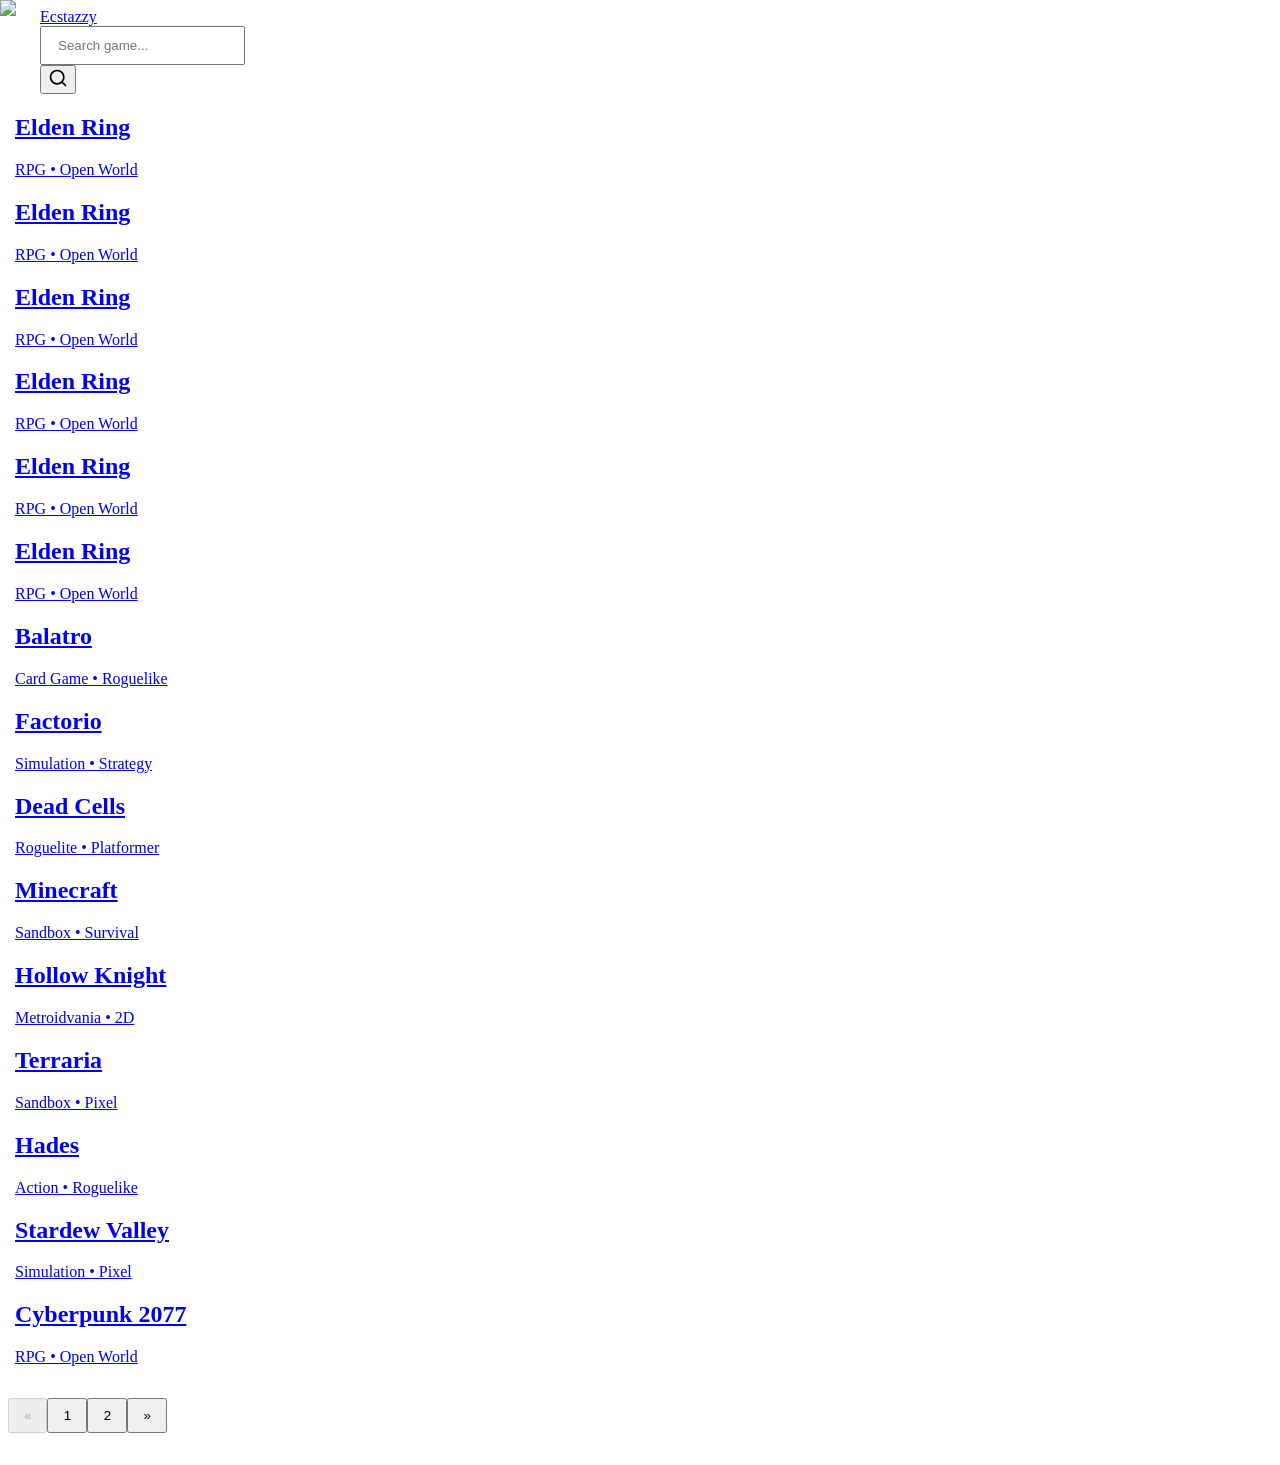
==== commit 4dcc6a0f: "Deploy from GitHub Actions" ====
--- a/index.html
+++ b/index.html
@@ -1 +1 @@
-<!DOCTYPE html><html lang="en"><head><meta charSet="utf-8"/><meta name="viewport" content="width=device-width, initial-scale=1"/><link rel="preload" as="image" href="https://picsum.photos/1200/500?random=1"/><link rel="preload" as="image" href="https://picsum.photos/1200/500?random=10"/><link rel="preload" as="image" href="https://picsum.photos/1200/500?random=9"/><link rel="preload" as="image" href="https://picsum.photos/1200/500?random=8"/><link rel="preload" as="image" href="https://picsum.photos/1200/500?random=7"/><link rel="preload" as="image" href="https://picsum.photos/1200/500?random=6"/><link rel="preload" as="image" href="https://picsum.photos/1200/500?random=5"/><link rel="preload" as="image" href="https://picsum.photos/1200/500?random=4"/><link rel="preload" as="image" href="https://picsum.photos/1200/500?random=3"/><link rel="preload" as="image" href="https://picsum.photos/1200/500?random=2"/><link rel="stylesheet" href="/ecstazzy-pages/_next/static/chunks/1wd6eyj2hvb6d.css" data-precedence="next"/><link rel="preload" as="script" fetchPriority="low" href="/ecstazzy-pages/_next/static/chunks/0dhbjz-xsmu83.js"/><script src="/ecstazzy-pages/_next/static/chunks/15orcrkp-_9ct.js" async=""></script><script src="/ecstazzy-pages/_next/static/chunks/0iec5q4ack_04.js" async=""></script><script src="/ecstazzy-pages/_next/static/chunks/1rkqz98nzyqnt.js" async=""></script><script src="/ecstazzy-pages/_next/static/chunks/turbopack-2tsl_-0kscvif.js" async=""></script><script src="/ecstazzy-pages/_next/static/chunks/05-c3ty_6dwfk.js" async=""></script><script src="/ecstazzy-pages/_next/static/chunks/14mrh2-p_w84d.js" async=""></script><script src="/ecstazzy-pages/_next/static/chunks/3nwvk6107fh7q.js" async=""></script><script src="/ecstazzy-pages/_next/static/chunks/1epfe3y4n43t_.js" async=""></script><title>GameHub</title><meta name="description" content="Website Download Game"/><script src="/ecstazzy-pages/_next/static/chunks/0cz1d0mv5g_q7.js" noModule=""></script></head><body><div hidden=""><!--$--><!--/$--></div><header class="sticky top-0 z-50 border-b border-zinc-800 bg-black/70 backdrop-blur"><div class="mx-auto flex h-16 items-center justify-between" style="padding:0 32px"><a class="text-3xl font-bold uppercase italic text-red-500" href="/ecstazzy-pages">Ecstazzy</a><div class="relative flex items-center"><div class="overflow-hidden transition-all duration-300 w-0 opacity-0" style="margin-right:0"><input placeholder="Search game..." class="w-full rounded-lg border border-zinc-700 bg-zinc-900 text-white outline-none focus:border-cyan-500" style="padding:10px 16px" value=""/></div><button type="button" class="flex h-10 w-10 items-center justify-center rounded-lg bg-zinc-900 transition hover:bg-zinc-800"><svg xmlns="http://www.w3.org/2000/svg" width="20" height="20" viewBox="0 0 24 24" fill="none" stroke="currentColor" stroke-width="2" stroke-linecap="round" stroke-linejoin="round" class="lucide lucide-search text-white" aria-hidden="true"><path d="m21 21-4.34-4.34"></path><circle cx="11" cy="11" r="8"></circle></svg></button></div></div></header><section class="mx-auto" style="margin:auto"><div class="mx-auto" style="width:100%;margin:auto"><div class="grid justify-center" style="grid-template-columns:repeat(auto-fit, minmax(min(230px, 45vw), 100px));gap:24px"><a href="/ecstazzy-pages/game/elden-ring"><article class="rounded-xl border border-zinc-800 bg-zinc-900  "><div class="mx-3 mt-3"><div class="relative aspect-3/4 overflow-hidden rounded-lg"><img alt="Elden Ring" loading="eager" decoding="async" data-nimg="fill" class="object-cover" style="position:absolute;height:100%;width:100%;left:0;top:0;right:0;bottom:0;color:transparent" src="https://picsum.photos/1200/500?random=1"/></div></div><div class="mt-4" style="margin:7px"><h2 class="truncate text-base font-semibold text-white">Elden Ring</h2><p class="mt-1 text-sm text-zinc-400">RPG • Open World</p></div></article></a><a href="/ecstazzy-pages/game/elden-ring"><article class="rounded-xl border border-zinc-800 bg-zinc-900  "><div class="mx-3 mt-3"><div class="relative aspect-3/4 overflow-hidden rounded-lg"><img alt="Elden Ring" loading="eager" decoding="async" data-nimg="fill" class="object-cover" style="position:absolute;height:100%;width:100%;left:0;top:0;right:0;bottom:0;color:transparent" src="https://picsum.photos/1200/500?random=1"/></div></div><div class="mt-4" style="margin:7px"><h2 class="truncate text-base font-semibold text-white">Elden Ring</h2><p class="mt-1 text-sm text-zinc-400">RPG • Open World</p></div></article></a><a href="/ecstazzy-pages/game/elden-ring"><article class="rounded-xl border border-zinc-800 bg-zinc-900  "><div class="mx-3 mt-3"><div class="relative aspect-3/4 overflow-hidden rounded-lg"><img alt="Elden Ring" loading="eager" decoding="async" data-nimg="fill" class="object-cover" style="position:absolute;height:100%;width:100%;left:0;top:0;right:0;bottom:0;color:transparent" src="https://picsum.photos/1200/500?random=1"/></div></div><div class="mt-4" style="margin:7px"><h2 class="truncate text-base font-semibold text-white">Elden Ring</h2><p class="mt-1 text-sm text-zinc-400">RPG • Open World</p></div></article></a><a href="/ecstazzy-pages/game/elden-ring"><article class="rounded-xl border border-zinc-800 bg-zinc-900  "><div class="mx-3 mt-3"><div class="relative aspect-3/4 overflow-hidden rounded-lg"><img alt="Elden Ring" loading="eager" decoding="async" data-nimg="fill" class="object-cover" style="position:absolute;height:100%;width:100%;left:0;top:0;right:0;bottom:0;color:transparent" src="https://picsum.photos/1200/500?random=1"/></div></div><div class="mt-4" style="margin:7px"><h2 class="truncate text-base font-semibold text-white">Elden Ring</h2><p class="mt-1 text-sm text-zinc-400">RPG • Open World</p></div></article></a><a href="/ecstazzy-pages/game/elden-ring"><article class="rounded-xl border border-zinc-800 bg-zinc-900  "><div class="mx-3 mt-3"><div class="relative aspect-3/4 overflow-hidden rounded-lg"><img alt="Elden Ring" loading="eager" decoding="async" data-nimg="fill" class="object-cover" style="position:absolute;height:100%;width:100%;left:0;top:0;right:0;bottom:0;color:transparent" src="https://picsum.photos/1200/500?random=1"/></div></div><div class="mt-4" style="margin:7px"><h2 class="truncate text-base font-semibold text-white">Elden Ring</h2><p class="mt-1 text-sm text-zinc-400">RPG • Open World</p></div></article></a><a href="/ecstazzy-pages/game/elden-ring"><article class="rounded-xl border border-zinc-800 bg-zinc-900  "><div class="mx-3 mt-3"><div class="relative aspect-3/4 overflow-hidden rounded-lg"><img alt="Elden Ring" loading="eager" decoding="async" data-nimg="fill" class="object-cover" style="position:absolute;height:100%;width:100%;left:0;top:0;right:0;bottom:0;color:transparent" src="https://picsum.photos/1200/500?random=1"/></div></div><div class="mt-4" style="margin:7px"><h2 class="truncate text-base font-semibold text-white">Elden Ring</h2><p class="mt-1 text-sm text-zinc-400">RPG • Open World</p></div></article></a><a href="/ecstazzy-pages/game/balatro"><article class="rounded-xl border border-zinc-800 bg-zinc-900  "><div class="mx-3 mt-3"><div class="relative aspect-3/4 overflow-hidden rounded-lg"><img alt="Balatro" loading="eager" decoding="async" data-nimg="fill" class="object-cover" style="position:absolute;height:100%;width:100%;left:0;top:0;right:0;bottom:0;color:transparent" src="https://picsum.photos/1200/500?random=10"/></div></div><div class="mt-4" style="margin:7px"><h2 class="truncate text-base font-semibold text-white">Balatro</h2><p class="mt-1 text-sm text-zinc-400">Card Game • Roguelike</p></div></article></a><a href="/ecstazzy-pages/game/factorio"><article class="rounded-xl border border-zinc-800 bg-zinc-900  "><div class="mx-3 mt-3"><div class="relative aspect-3/4 overflow-hidden rounded-lg"><img alt="Factorio" loading="eager" decoding="async" data-nimg="fill" class="object-cover" style="position:absolute;height:100%;width:100%;left:0;top:0;right:0;bottom:0;color:transparent" src="https://picsum.photos/1200/500?random=9"/></div></div><div class="mt-4" style="margin:7px"><h2 class="truncate text-base font-semibold text-white">Factorio</h2><p class="mt-1 text-sm text-zinc-400">Simulation • Strategy</p></div></article></a><a href="/ecstazzy-pages/game/dead-cells"><article class="rounded-xl border border-zinc-800 bg-zinc-900  "><div class="mx-3 mt-3"><div class="relative aspect-3/4 overflow-hidden rounded-lg"><img alt="Dead Cells" loading="eager" decoding="async" data-nimg="fill" class="object-cover" style="position:absolute;height:100%;width:100%;left:0;top:0;right:0;bottom:0;color:transparent" src="https://picsum.photos/1200/500?random=8"/></div></div><div class="mt-4" style="margin:7px"><h2 class="truncate text-base font-semibold text-white">Dead Cells</h2><p class="mt-1 text-sm text-zinc-400">Roguelite • Platformer</p></div></article></a><a href="/ecstazzy-pages/game/minecraft"><article class="rounded-xl border border-zinc-800 bg-zinc-900  "><div class="mx-3 mt-3"><div class="relative aspect-3/4 overflow-hidden rounded-lg"><img alt="Minecraft" loading="eager" decoding="async" data-nimg="fill" class="object-cover" style="position:absolute;height:100%;width:100%;left:0;top:0;right:0;bottom:0;color:transparent" src="https://picsum.photos/1200/500?random=7"/></div></div><div class="mt-4" style="margin:7px"><h2 class="truncate text-base font-semibold text-white">Minecraft</h2><p class="mt-1 text-sm text-zinc-400">Sandbox • Survival</p></div></article></a><a href="/ecstazzy-pages/game/hollow-knight"><article class="rounded-xl border border-zinc-800 bg-zinc-900  "><div class="mx-3 mt-3"><div class="relative aspect-3/4 overflow-hidden rounded-lg"><img alt="Hollow Knight" loading="eager" decoding="async" data-nimg="fill" class="object-cover" style="position:absolute;height:100%;width:100%;left:0;top:0;right:0;bottom:0;color:transparent" src="https://picsum.photos/1200/500?random=6"/></div></div><div class="mt-4" style="margin:7px"><h2 class="truncate text-base font-semibold text-white">Hollow Knight</h2><p class="mt-1 text-sm text-zinc-400">Metroidvania • 2D</p></div></article></a><a href="/ecstazzy-pages/game/terraria"><article class="rounded-xl border border-zinc-800 bg-zinc-900  "><div class="mx-3 mt-3"><div class="relative aspect-3/4 overflow-hidden rounded-lg"><img alt="Terraria" loading="eager" decoding="async" data-nimg="fill" class="object-cover" style="position:absolute;height:100%;width:100%;left:0;top:0;right:0;bottom:0;color:transparent" src="https://picsum.photos/1200/500?random=5"/></div></div><div class="mt-4" style="margin:7px"><h2 class="truncate text-base font-semibold text-white">Terraria</h2><p class="mt-1 text-sm text-zinc-400">Sandbox • Pixel</p></div></article></a><a href="/ecstazzy-pages/game/hades"><article class="rounded-xl border border-zinc-800 bg-zinc-900  "><div class="mx-3 mt-3"><div class="relative aspect-3/4 overflow-hidden rounded-lg"><img alt="Hades" loading="eager" decoding="async" data-nimg="fill" class="object-cover" style="position:absolute;height:100%;width:100%;left:0;top:0;right:0;bottom:0;color:transparent" src="https://picsum.photos/1200/500?random=4"/></div></div><div class="mt-4" style="margin:7px"><h2 class="truncate text-base font-semibold text-white">Hades</h2><p class="mt-1 text-sm text-zinc-400">Action • Roguelike</p></div></article></a><a href="/ecstazzy-pages/game/stardew-valley"><article class="rounded-xl border border-zinc-800 bg-zinc-900  "><div class="mx-3 mt-3"><div class="relative aspect-3/4 overflow-hidden rounded-lg"><img alt="Stardew Valley" loading="eager" decoding="async" data-nimg="fill" class="object-cover" style="position:absolute;height:100%;width:100%;left:0;top:0;right:0;bottom:0;color:transparent" src="https://picsum.photos/1200/500?random=3"/></div></div><div class="mt-4" style="margin:7px"><h2 class="truncate text-base font-semibold text-white">Stardew Valley</h2><p class="mt-1 text-sm text-zinc-400">Simulation • Pixel</p></div></article></a><a href="/ecstazzy-pages/game/cyberpunk-2077"><article class="rounded-xl border border-zinc-800 bg-zinc-900  "><div class="mx-3 mt-3"><div class="relative aspect-3/4 overflow-hidden rounded-lg"><img alt="Cyberpunk 2077" loading="eager" decoding="async" data-nimg="fill" class="object-cover" style="position:absolute;height:100%;width:100%;left:0;top:0;right:0;bottom:0;color:transparent" src="https://picsum.photos/1200/500?random=2"/></div></div><div class="mt-4" style="margin:7px"><h2 class="truncate text-base font-semibold text-white">Cyberpunk 2077</h2><p class="mt-1 text-sm text-zinc-400">RPG • Open World</p></div></article></a></div></div><div class="flex items-center justify-center flex-wrap" style="gap:8px;margin-top:32px;margin-bottom:32px"><button disabled="" class="rounded border border-zinc-700 transition disabled:opacity-40" style="padding:8px 14px;cursor:default">«</button><button class="rounded border transition bg-white text-black border-white" style="min-width:40px;padding:8px 12px;cursor:pointer">1</button><button class="rounded border transition border-zinc-700 hover:bg-zinc-800" style="min-width:40px;padding:8px 12px;cursor:pointer">2</button><button class="rounded border border-zinc-700 transition disabled:opacity-40" style="padding:8px 14px;cursor:pointer">»</button></div></section><!--$--><!--/$--><script src="/ecstazzy-pages/_next/static/chunks/0dhbjz-xsmu83.js" id="_R_" async=""></script><script>(self.__next_f=self.__next_f||[]).push([0])</script><script>self.__next_f.push([1,"1:\"$Sreact.fragment\"\n2:I[39756,[\"/ecstazzy-pages/_next/static/chunks/05-c3ty_6dwfk.js\",\"/ecstazzy-pages/_next/static/chunks/14mrh2-p_w84d.js\"],\"default\"]\n3:I[37457,[\"/ecstazzy-pages/_next/static/chunks/05-c3ty_6dwfk.js\",\"/ecstazzy-pages/_next/static/chunks/14mrh2-p_w84d.js\"],\"default\"]\n4:I[62319,[\"/ecstazzy-pages/_next/static/chunks/05-c3ty_6dwfk.js\",\"/ecstazzy-pages/_next/static/chunks/14mrh2-p_w84d.js\",\"/ecstazzy-pages/_next/static/chunks/3nwvk6107fh7q.js\",\"/ecstazzy-pages/_next/static/chunks/1epfe3y4n43t_.js\"],\"default\"]\n5:I[1892,[\"/ecstazzy-pages/_next/static/chunks/05-c3ty_6dwfk.js\",\"/ecstazzy-pages/_next/static/chunks/14mrh2-p_w84d.js\",\"/ecstazzy-pages/_next/static/chunks/3nwvk6107fh7q.js\",\"/ecstazzy-pages/_next/static/chunks/1epfe3y4n43t_.js\"],\"default\"]\n6:I[97367,[\"/ecstazzy-pages/_next/static/chunks/05-c3ty_6dwfk.js\",\"/ecstazzy-pages/_next/static/chunks/14mrh2-p_w84d.js\"],\"OutletBoundary\"]\n7:\"$Sreact.suspense\"\n9:I[97367,[\"/ecstazzy-pages/_next/static/chunks/05-c3ty_6dwfk.js\",\"/ecstazzy-pages/_next/static/chunks/14mrh2-p_w84d.js\"],\"ViewportBoundary\"]\nb:I[97367,[\"/ecstazzy-pages/_next/static/chunks/05-c3ty_6dwfk.js\",\"/ecstazzy-pages/_next/static/chunks/14mrh2-p_w84d.js\"],\"MetadataBoundary\"]\nd:I[68027,[\"/ecstazzy-pages/_next/static/chunks/05-c3ty_6dwfk.js\",\"/ecstazzy-pages/_next/static/chunks/14mrh2-p_w84d.js\"],\"default\",1]\n:HL[\"/ecstazzy-pages/_next/static/chunks/1wd6eyj2hvb6d.css\",\"style\"]\n"])</script><script>self.__next_f.push([1,"0:{\"P\":null,\"c\":[\"\",\"\"],\"q\":\"\",\"i\":false,\"f\":[[[\"\",{\"children\":[\"__PAGE__\",{}]},\"$undefined\",\"$undefined\",16],[[\"$\",\"$1\",\"c\",{\"children\":[[[\"$\",\"link\",\"0\",{\"rel\":\"stylesheet\",\"href\":\"/ecstazzy-pages/_next/static/chunks/1wd6eyj2hvb6d.css\",\"precedence\":\"next\",\"crossOrigin\":\"$undefined\",\"nonce\":\"$undefined\"}],[\"$\",\"script\",\"script-0\",{\"src\":\"/ecstazzy-pages/_next/static/chunks/05-c3ty_6dwfk.js\",\"async\":true,\"nonce\":\"$undefined\"}],[\"$\",\"script\",\"script-1\",{\"src\":\"/ecstazzy-pages/_next/static/chunks/14mrh2-p_w84d.js\",\"async\":true,\"nonce\":\"$undefined\"}]],[\"$\",\"html\",null,{\"lang\":\"en\",\"children\":[\"$\",\"body\",null,{\"children\":[\"$\",\"$L2\",null,{\"parallelRouterKey\":\"children\",\"error\":\"$undefined\",\"errorStyles\":\"$undefined\",\"errorScripts\":\"$undefined\",\"template\":[\"$\",\"$L3\",null,{}],\"templateStyles\":\"$undefined\",\"templateScripts\":\"$undefined\",\"notFound\":[[[\"$\",\"title\",null,{\"children\":\"404: This page could not be found.\"}],[\"$\",\"div\",null,{\"style\":{\"fontFamily\":\"system-ui,\\\"Segoe UI\\\",Roboto,Helvetica,Arial,sans-serif,\\\"Apple Color Emoji\\\",\\\"Segoe UI Emoji\\\"\",\"height\":\"100vh\",\"textAlign\":\"center\",\"display\":\"flex\",\"flexDirection\":\"column\",\"alignItems\":\"center\",\"justifyContent\":\"center\"},\"children\":[\"$\",\"div\",null,{\"children\":[[\"$\",\"style\",null,{\"dangerouslySetInnerHTML\":{\"__html\":\"body{color:#000;background:#fff;margin:0}.next-error-h1{border-right:1px solid rgba(0,0,0,.3)}@media (prefers-color-scheme:dark){body{color:#fff;background:#000}.next-error-h1{border-right:1px solid rgba(255,255,255,.3)}}\"}}],[\"$\",\"h1\",null,{\"className\":\"next-error-h1\",\"style\":{\"display\":\"inline-block\",\"margin\":\"0 20px 0 0\",\"padding\":\"0 23px 0 0\",\"fontSize\":24,\"fontWeight\":500,\"verticalAlign\":\"top\",\"lineHeight\":\"49px\"},\"children\":404}],[\"$\",\"div\",null,{\"style\":{\"display\":\"inline-block\"},\"children\":[\"$\",\"h2\",null,{\"style\":{\"fontSize\":14,\"fontWeight\":400,\"lineHeight\":\"49px\",\"margin\":0},\"children\":\"This page could not be found.\"}]}]]}]}]],[]],\"forbidden\":\"$undefined\",\"unauthorized\":\"$undefined\"}]}]}]]}],{\"children\":[[\"$\",\"$1\",\"c\",{\"children\":[[[\"$\",\"$L4\",null,{}],[\"$\",\"$L5\",null,{}]],[[\"$\",\"script\",\"script-0\",{\"src\":\"/ecstazzy-pages/_next/static/chunks/3nwvk6107fh7q.js\",\"async\":true,\"nonce\":\"$undefined\"}],[\"$\",\"script\",\"script-1\",{\"src\":\"/ecstazzy-pages/_next/static/chunks/1epfe3y4n43t_.js\",\"async\":true,\"nonce\":\"$undefined\"}]],[\"$\",\"$L6\",null,{\"children\":[\"$\",\"$7\",null,{\"name\":\"Next.MetadataOutlet\",\"children\":\"$@8\"}]}]]}],{},null,false,null]},null,false,null],[\"$\",\"$1\",\"h\",{\"children\":[null,[\"$\",\"$L9\",null,{\"children\":\"$La\"}],[\"$\",\"div\",null,{\"hidden\":true,\"children\":[\"$\",\"$Lb\",null,{\"children\":[\"$\",\"$7\",null,{\"name\":\"Next.Metadata\",\"children\":\"$Lc\"}]}]}],null]}],false]],\"m\":\"$undefined\",\"G\":[\"$d\",[[\"$\",\"link\",\"0\",{\"rel\":\"stylesheet\",\"href\":\"/ecstazzy-pages/_next/static/chunks/1wd6eyj2hvb6d.css\",\"precedence\":\"next\",\"crossOrigin\":\"$undefined\",\"nonce\":\"$undefined\"}]]],\"S\":true,\"h\":null,\"s\":\"$undefined\",\"l\":\"$undefined\",\"p\":\"$undefined\",\"d\":\"$undefined\",\"b\":\"4NaQ9UnfI8KFuAUva4w4k\"}\n"])</script><script>self.__next_f.push([1,"a:[[\"$\",\"meta\",\"0\",{\"charSet\":\"utf-8\"}],[\"$\",\"meta\",\"1\",{\"name\":\"viewport\",\"content\":\"width=device-width, initial-scale=1\"}]]\n"])</script><script>self.__next_f.push([1,"8:null\nc:[[\"$\",\"title\",\"0\",{\"children\":\"GameHub\"}],[\"$\",\"meta\",\"1\",{\"name\":\"description\",\"content\":\"Website Download Game\"}]]\n"])</script></body></html>+<!DOCTYPE html><html lang="en"><head><meta charSet="utf-8"/><meta name="viewport" content="width=device-width, initial-scale=1"/><link rel="preload" as="image" href="https://picsum.photos/1200/500?random=1"/><link rel="preload" as="image" href="https://picsum.photos/1200/500?random=10"/><link rel="preload" as="image" href="https://picsum.photos/1200/500?random=9"/><link rel="preload" as="image" href="https://picsum.photos/1200/500?random=8"/><link rel="preload" as="image" href="https://picsum.photos/1200/500?random=7"/><link rel="preload" as="image" href="https://picsum.photos/1200/500?random=6"/><link rel="preload" as="image" href="https://picsum.photos/1200/500?random=5"/><link rel="preload" as="image" href="https://picsum.photos/1200/500?random=4"/><link rel="preload" as="image" href="https://picsum.photos/1200/500?random=3"/><link rel="preload" as="image" href="https://picsum.photos/1200/500?random=2"/><link rel="stylesheet" href="/ecstazzy-source/_next/static/chunks/3kuw03v1tnbwu.css" data-precedence="next"/><link rel="preload" as="script" fetchPriority="low" href="/ecstazzy-source/_next/static/chunks/0dhbjz-xsmu83.js"/><script src="/ecstazzy-source/_next/static/chunks/15orcrkp-_9ct.js" async=""></script><script src="/ecstazzy-source/_next/static/chunks/0iec5q4ack_04.js" async=""></script><script src="/ecstazzy-source/_next/static/chunks/3l2o2bt_x-x5l.js" async=""></script><script src="/ecstazzy-source/_next/static/chunks/turbopack-212vy67jpmfcr.js" async=""></script><script src="/ecstazzy-source/_next/static/chunks/05-c3ty_6dwfk.js" async=""></script><script src="/ecstazzy-source/_next/static/chunks/14mrh2-p_w84d.js" async=""></script><script src="/ecstazzy-source/_next/static/chunks/20u1jojagg5dg.js" async=""></script><script src="/ecstazzy-source/_next/static/chunks/18_7qdg_uanfw.js" async=""></script><title>GameHub</title><meta name="description" content="Website Download Game"/><script src="/ecstazzy-source/_next/static/chunks/0cz1d0mv5g_q7.js" noModule=""></script></head><body><div hidden=""><!--$--><!--/$--></div><header class="sticky top-0 z-50 border-b border-zinc-800 bg-black/70 backdrop-blur"><div class="mx-auto flex h-16 items-center justify-between" style="padding:0 32px"><a class="text-3xl font-bold uppercase italic text-red-500" href="/ecstazzy-source">Ecstazzy</a><div class="relative flex items-center"><div class="overflow-hidden transition-all duration-300 w-0 opacity-0" style="margin-right:0"><input placeholder="Search game..." class="w-full rounded-lg border border-zinc-700 bg-zinc-900 text-white outline-none focus:border-cyan-500" style="padding:10px 16px" value=""/></div><button type="button" class="flex h-10 w-10 items-center justify-center rounded-lg bg-zinc-900 transition hover:bg-zinc-800"><svg xmlns="http://www.w3.org/2000/svg" width="20" height="20" viewBox="0 0 24 24" fill="none" stroke="currentColor" stroke-width="2" stroke-linecap="round" stroke-linejoin="round" class="lucide lucide-search text-white" aria-hidden="true"><path d="m21 21-4.34-4.34"></path><circle cx="11" cy="11" r="8"></circle></svg></button></div></div></header><section class="mx-auto" style="margin:auto"><div class="mx-auto" style="width:100%;margin-top:20px"><div class="grid justify-center" style="grid-template-columns:repeat(auto-fit, minmax(min(230px, 45vw), 100px));gap:24px"><a href="/ecstazzy-source/game/elden-ring"><article class="rounded-xl border border-zinc-800 bg-zinc-900  "><div class="mx-3 mt-3"><div class="relative aspect-3/4 overflow-hidden rounded-lg"><img alt="Elden Ring" loading="eager" decoding="async" data-nimg="fill" class="object-cover" style="position:absolute;height:100%;width:100%;left:0;top:0;right:0;bottom:0;color:transparent" src="https://picsum.photos/1200/500?random=1"/></div></div><div class="mt-4" style="margin:7px"><h2 class="truncate text-base font-semibold text-white">Elden Ring</h2><p class="mt-1 text-sm text-zinc-400">RPG • Open World</p></div></article></a><a href="/ecstazzy-source/game/elden-ring"><article class="rounded-xl border border-zinc-800 bg-zinc-900  "><div class="mx-3 mt-3"><div class="relative aspect-3/4 overflow-hidden rounded-lg"><img alt="Elden Ring" loading="eager" decoding="async" data-nimg="fill" class="object-cover" style="position:absolute;height:100%;width:100%;left:0;top:0;right:0;bottom:0;color:transparent" src="https://picsum.photos/1200/500?random=1"/></div></div><div class="mt-4" style="margin:7px"><h2 class="truncate text-base font-semibold text-white">Elden Ring</h2><p class="mt-1 text-sm text-zinc-400">RPG • Open World</p></div></article></a><a href="/ecstazzy-source/game/elden-ring"><article class="rounded-xl border border-zinc-800 bg-zinc-900  "><div class="mx-3 mt-3"><div class="relative aspect-3/4 overflow-hidden rounded-lg"><img alt="Elden Ring" loading="eager" decoding="async" data-nimg="fill" class="object-cover" style="position:absolute;height:100%;width:100%;left:0;top:0;right:0;bottom:0;color:transparent" src="https://picsum.photos/1200/500?random=1"/></div></div><div class="mt-4" style="margin:7px"><h2 class="truncate text-base font-semibold text-white">Elden Ring</h2><p class="mt-1 text-sm text-zinc-400">RPG • Open World</p></div></article></a><a href="/ecstazzy-source/game/elden-ring"><article class="rounded-xl border border-zinc-800 bg-zinc-900  "><div class="mx-3 mt-3"><div class="relative aspect-3/4 overflow-hidden rounded-lg"><img alt="Elden Ring" loading="eager" decoding="async" data-nimg="fill" class="object-cover" style="position:absolute;height:100%;width:100%;left:0;top:0;right:0;bottom:0;color:transparent" src="https://picsum.photos/1200/500?random=1"/></div></div><div class="mt-4" style="margin:7px"><h2 class="truncate text-base font-semibold text-white">Elden Ring</h2><p class="mt-1 text-sm text-zinc-400">RPG • Open World</p></div></article></a><a href="/ecstazzy-source/game/elden-ring"><article class="rounded-xl border border-zinc-800 bg-zinc-900  "><div class="mx-3 mt-3"><div class="relative aspect-3/4 overflow-hidden rounded-lg"><img alt="Elden Ring" loading="eager" decoding="async" data-nimg="fill" class="object-cover" style="position:absolute;height:100%;width:100%;left:0;top:0;right:0;bottom:0;color:transparent" src="https://picsum.photos/1200/500?random=1"/></div></div><div class="mt-4" style="margin:7px"><h2 class="truncate text-base font-semibold text-white">Elden Ring</h2><p class="mt-1 text-sm text-zinc-400">RPG • Open World</p></div></article></a><a href="/ecstazzy-source/game/elden-ring"><article class="rounded-xl border border-zinc-800 bg-zinc-900  "><div class="mx-3 mt-3"><div class="relative aspect-3/4 overflow-hidden rounded-lg"><img alt="Elden Ring" loading="eager" decoding="async" data-nimg="fill" class="object-cover" style="position:absolute;height:100%;width:100%;left:0;top:0;right:0;bottom:0;color:transparent" src="https://picsum.photos/1200/500?random=1"/></div></div><div class="mt-4" style="margin:7px"><h2 class="truncate text-base font-semibold text-white">Elden Ring</h2><p class="mt-1 text-sm text-zinc-400">RPG • Open World</p></div></article></a><a href="/ecstazzy-source/game/balatro"><article class="rounded-xl border border-zinc-800 bg-zinc-900  "><div class="mx-3 mt-3"><div class="relative aspect-3/4 overflow-hidden rounded-lg"><img alt="Balatro" loading="eager" decoding="async" data-nimg="fill" class="object-cover" style="position:absolute;height:100%;width:100%;left:0;top:0;right:0;bottom:0;color:transparent" src="https://picsum.photos/1200/500?random=10"/></div></div><div class="mt-4" style="margin:7px"><h2 class="truncate text-base font-semibold text-white">Balatro</h2><p class="mt-1 text-sm text-zinc-400">Card Game • Roguelike</p></div></article></a><a href="/ecstazzy-source/game/factorio"><article class="rounded-xl border border-zinc-800 bg-zinc-900  "><div class="mx-3 mt-3"><div class="relative aspect-3/4 overflow-hidden rounded-lg"><img alt="Factorio" loading="eager" decoding="async" data-nimg="fill" class="object-cover" style="position:absolute;height:100%;width:100%;left:0;top:0;right:0;bottom:0;color:transparent" src="https://picsum.photos/1200/500?random=9"/></div></div><div class="mt-4" style="margin:7px"><h2 class="truncate text-base font-semibold text-white">Factorio</h2><p class="mt-1 text-sm text-zinc-400">Simulation • Strategy</p></div></article></a><a href="/ecstazzy-source/game/dead-cells"><article class="rounded-xl border border-zinc-800 bg-zinc-900  "><div class="mx-3 mt-3"><div class="relative aspect-3/4 overflow-hidden rounded-lg"><img alt="Dead Cells" loading="eager" decoding="async" data-nimg="fill" class="object-cover" style="position:absolute;height:100%;width:100%;left:0;top:0;right:0;bottom:0;color:transparent" src="https://picsum.photos/1200/500?random=8"/></div></div><div class="mt-4" style="margin:7px"><h2 class="truncate text-base font-semibold text-white">Dead Cells</h2><p class="mt-1 text-sm text-zinc-400">Roguelite • Platformer</p></div></article></a><a href="/ecstazzy-source/game/minecraft"><article class="rounded-xl border border-zinc-800 bg-zinc-900  "><div class="mx-3 mt-3"><div class="relative aspect-3/4 overflow-hidden rounded-lg"><img alt="Minecraft" loading="eager" decoding="async" data-nimg="fill" class="object-cover" style="position:absolute;height:100%;width:100%;left:0;top:0;right:0;bottom:0;color:transparent" src="https://picsum.photos/1200/500?random=7"/></div></div><div class="mt-4" style="margin:7px"><h2 class="truncate text-base font-semibold text-white">Minecraft</h2><p class="mt-1 text-sm text-zinc-400">Sandbox • Survival</p></div></article></a><a href="/ecstazzy-source/game/hollow-knight"><article class="rounded-xl border border-zinc-800 bg-zinc-900  "><div class="mx-3 mt-3"><div class="relative aspect-3/4 overflow-hidden rounded-lg"><img alt="Hollow Knight" loading="eager" decoding="async" data-nimg="fill" class="object-cover" style="position:absolute;height:100%;width:100%;left:0;top:0;right:0;bottom:0;color:transparent" src="https://picsum.photos/1200/500?random=6"/></div></div><div class="mt-4" style="margin:7px"><h2 class="truncate text-base font-semibold text-white">Hollow Knight</h2><p class="mt-1 text-sm text-zinc-400">Metroidvania • 2D</p></div></article></a><a href="/ecstazzy-source/game/terraria"><article class="rounded-xl border border-zinc-800 bg-zinc-900  "><div class="mx-3 mt-3"><div class="relative aspect-3/4 overflow-hidden rounded-lg"><img alt="Terraria" loading="eager" decoding="async" data-nimg="fill" class="object-cover" style="position:absolute;height:100%;width:100%;left:0;top:0;right:0;bottom:0;color:transparent" src="https://picsum.photos/1200/500?random=5"/></div></div><div class="mt-4" style="margin:7px"><h2 class="truncate text-base font-semibold text-white">Terraria</h2><p class="mt-1 text-sm text-zinc-400">Sandbox • Pixel</p></div></article></a><a href="/ecstazzy-source/game/hades"><article class="rounded-xl border border-zinc-800 bg-zinc-900  "><div class="mx-3 mt-3"><div class="relative aspect-3/4 overflow-hidden rounded-lg"><img alt="Hades" loading="eager" decoding="async" data-nimg="fill" class="object-cover" style="position:absolute;height:100%;width:100%;left:0;top:0;right:0;bottom:0;color:transparent" src="https://picsum.photos/1200/500?random=4"/></div></div><div class="mt-4" style="margin:7px"><h2 class="truncate text-base font-semibold text-white">Hades</h2><p class="mt-1 text-sm text-zinc-400">Action • Roguelike</p></div></article></a><a href="/ecstazzy-source/game/stardew-valley"><article class="rounded-xl border border-zinc-800 bg-zinc-900  "><div class="mx-3 mt-3"><div class="relative aspect-3/4 overflow-hidden rounded-lg"><img alt="Stardew Valley" loading="eager" decoding="async" data-nimg="fill" class="object-cover" style="position:absolute;height:100%;width:100%;left:0;top:0;right:0;bottom:0;color:transparent" src="https://picsum.photos/1200/500?random=3"/></div></div><div class="mt-4" style="margin:7px"><h2 class="truncate text-base font-semibold text-white">Stardew Valley</h2><p class="mt-1 text-sm text-zinc-400">Simulation • Pixel</p></div></article></a><a href="/ecstazzy-source/game/cyberpunk-2077"><article class="rounded-xl border border-zinc-800 bg-zinc-900  "><div class="mx-3 mt-3"><div class="relative aspect-3/4 overflow-hidden rounded-lg"><img alt="Cyberpunk 2077" loading="eager" decoding="async" data-nimg="fill" class="object-cover" style="position:absolute;height:100%;width:100%;left:0;top:0;right:0;bottom:0;color:transparent" src="https://picsum.photos/1200/500?random=2"/></div></div><div class="mt-4" style="margin:7px"><h2 class="truncate text-base font-semibold text-white">Cyberpunk 2077</h2><p class="mt-1 text-sm text-zinc-400">RPG • Open World</p></div></article></a></div></div><div class="flex items-center justify-center flex-wrap" style="gap:8px;margin-top:32px;margin-bottom:32px"><button disabled="" class="rounded border border-zinc-700 transition disabled:opacity-40" style="padding:8px 14px;cursor:default">«</button><button class="rounded border transition bg-white text-black border-white" style="min-width:40px;padding:8px 12px;cursor:pointer">1</button><button class="rounded border transition border-zinc-700 hover:bg-zinc-800" style="min-width:40px;padding:8px 12px;cursor:pointer">2</button><button class="rounded border border-zinc-700 transition disabled:opacity-40" style="padding:8px 14px;cursor:pointer">»</button></div></section><!--$--><!--/$--><script src="/ecstazzy-source/_next/static/chunks/0dhbjz-xsmu83.js" id="_R_" async=""></script><script>(self.__next_f=self.__next_f||[]).push([0])</script><script>self.__next_f.push([1,"1:\"$Sreact.fragment\"\n2:I[39756,[\"/ecstazzy-source/_next/static/chunks/05-c3ty_6dwfk.js\",\"/ecstazzy-source/_next/static/chunks/14mrh2-p_w84d.js\"],\"default\"]\n3:I[37457,[\"/ecstazzy-source/_next/static/chunks/05-c3ty_6dwfk.js\",\"/ecstazzy-source/_next/static/chunks/14mrh2-p_w84d.js\"],\"default\"]\n4:I[62319,[\"/ecstazzy-source/_next/static/chunks/05-c3ty_6dwfk.js\",\"/ecstazzy-source/_next/static/chunks/14mrh2-p_w84d.js\",\"/ecstazzy-source/_next/static/chunks/20u1jojagg5dg.js\",\"/ecstazzy-source/_next/static/chunks/18_7qdg_uanfw.js\"],\"default\"]\n5:I[1892,[\"/ecstazzy-source/_next/static/chunks/05-c3ty_6dwfk.js\",\"/ecstazzy-source/_next/static/chunks/14mrh2-p_w84d.js\",\"/ecstazzy-source/_next/static/chunks/20u1jojagg5dg.js\",\"/ecstazzy-source/_next/static/chunks/18_7qdg_uanfw.js\"],\"default\"]\n6:I[97367,[\"/ecstazzy-source/_next/static/chunks/05-c3ty_6dwfk.js\",\"/ecstazzy-source/_next/static/chunks/14mrh2-p_w84d.js\"],\"OutletBoundary\"]\n7:\"$Sreact.suspense\"\n9:I[97367,[\"/ecstazzy-source/_next/static/chunks/05-c3ty_6dwfk.js\",\"/ecstazzy-source/_next/static/chunks/14mrh2-p_w84d.js\"],\"ViewportBoundary\"]\nb:I[97367,[\"/ecstazzy-source/_next/static/chunks/05-c3ty_6dwfk.js\",\"/ecstazzy-source/_next/static/chunks/14mrh2-p_w84d.js\"],\"MetadataBoundary\"]\nd:I[68027,[\"/ecstazzy-source/_next/static/chunks/05-c3ty_6dwfk.js\",\"/ecstazzy-source/_next/static/chunks/14mrh2-p_w84d.js\"],\"default\",1]\n:HL[\"/ecstazzy-source/_next/static/chunks/3kuw03v1tnbwu.css\",\"style\"]\n"])</script><script>self.__next_f.push([1,"0:{\"P\":null,\"c\":[\"\",\"\"],\"q\":\"\",\"i\":false,\"f\":[[[\"\",{\"children\":[\"__PAGE__\",{}]},\"$undefined\",\"$undefined\",16],[[\"$\",\"$1\",\"c\",{\"children\":[[[\"$\",\"link\",\"0\",{\"rel\":\"stylesheet\",\"href\":\"/ecstazzy-source/_next/static/chunks/3kuw03v1tnbwu.css\",\"precedence\":\"next\",\"crossOrigin\":\"$undefined\",\"nonce\":\"$undefined\"}],[\"$\",\"script\",\"script-0\",{\"src\":\"/ecstazzy-source/_next/static/chunks/05-c3ty_6dwfk.js\",\"async\":true,\"nonce\":\"$undefined\"}],[\"$\",\"script\",\"script-1\",{\"src\":\"/ecstazzy-source/_next/static/chunks/14mrh2-p_w84d.js\",\"async\":true,\"nonce\":\"$undefined\"}]],[\"$\",\"html\",null,{\"lang\":\"en\",\"children\":[\"$\",\"body\",null,{\"children\":[\"$\",\"$L2\",null,{\"parallelRouterKey\":\"children\",\"error\":\"$undefined\",\"errorStyles\":\"$undefined\",\"errorScripts\":\"$undefined\",\"template\":[\"$\",\"$L3\",null,{}],\"templateStyles\":\"$undefined\",\"templateScripts\":\"$undefined\",\"notFound\":[[[\"$\",\"title\",null,{\"children\":\"404: This page could not be found.\"}],[\"$\",\"div\",null,{\"style\":{\"fontFamily\":\"system-ui,\\\"Segoe UI\\\",Roboto,Helvetica,Arial,sans-serif,\\\"Apple Color Emoji\\\",\\\"Segoe UI Emoji\\\"\",\"height\":\"100vh\",\"textAlign\":\"center\",\"display\":\"flex\",\"flexDirection\":\"column\",\"alignItems\":\"center\",\"justifyContent\":\"center\"},\"children\":[\"$\",\"div\",null,{\"children\":[[\"$\",\"style\",null,{\"dangerouslySetInnerHTML\":{\"__html\":\"body{color:#000;background:#fff;margin:0}.next-error-h1{border-right:1px solid rgba(0,0,0,.3)}@media (prefers-color-scheme:dark){body{color:#fff;background:#000}.next-error-h1{border-right:1px solid rgba(255,255,255,.3)}}\"}}],[\"$\",\"h1\",null,{\"className\":\"next-error-h1\",\"style\":{\"display\":\"inline-block\",\"margin\":\"0 20px 0 0\",\"padding\":\"0 23px 0 0\",\"fontSize\":24,\"fontWeight\":500,\"verticalAlign\":\"top\",\"lineHeight\":\"49px\"},\"children\":404}],[\"$\",\"div\",null,{\"style\":{\"display\":\"inline-block\"},\"children\":[\"$\",\"h2\",null,{\"style\":{\"fontSize\":14,\"fontWeight\":400,\"lineHeight\":\"49px\",\"margin\":0},\"children\":\"This page could not be found.\"}]}]]}]}]],[]],\"forbidden\":\"$undefined\",\"unauthorized\":\"$undefined\"}]}]}]]}],{\"children\":[[\"$\",\"$1\",\"c\",{\"children\":[[[\"$\",\"$L4\",null,{}],[\"$\",\"$L5\",null,{}]],[[\"$\",\"script\",\"script-0\",{\"src\":\"/ecstazzy-source/_next/static/chunks/20u1jojagg5dg.js\",\"async\":true,\"nonce\":\"$undefined\"}],[\"$\",\"script\",\"script-1\",{\"src\":\"/ecstazzy-source/_next/static/chunks/18_7qdg_uanfw.js\",\"async\":true,\"nonce\":\"$undefined\"}]],[\"$\",\"$L6\",null,{\"children\":[\"$\",\"$7\",null,{\"name\":\"Next.MetadataOutlet\",\"children\":\"$@8\"}]}]]}],{},null,false,null]},null,false,null],[\"$\",\"$1\",\"h\",{\"children\":[null,[\"$\",\"$L9\",null,{\"children\":\"$La\"}],[\"$\",\"div\",null,{\"hidden\":true,\"children\":[\"$\",\"$Lb\",null,{\"children\":[\"$\",\"$7\",null,{\"name\":\"Next.Metadata\",\"children\":\"$Lc\"}]}]}],null]}],false]],\"m\":\"$undefined\",\"G\":[\"$d\",[[\"$\",\"link\",\"0\",{\"rel\":\"stylesheet\",\"href\":\"/ecstazzy-source/_next/static/chunks/3kuw03v1tnbwu.css\",\"precedence\":\"next\",\"crossOrigin\":\"$undefined\",\"nonce\":\"$undefined\"}]]],\"S\":true,\"h\":null,\"s\":\"$undefined\",\"l\":\"$undefined\",\"p\":\"$undefined\",\"d\":\"$undefined\",\"b\":\"CIoRwLpbh5CuR0wmL-_91\"}\n"])</script><script>self.__next_f.push([1,"a:[[\"$\",\"meta\",\"0\",{\"charSet\":\"utf-8\"}],[\"$\",\"meta\",\"1\",{\"name\":\"viewport\",\"content\":\"width=device-width, initial-scale=1\"}]]\n"])</script><script>self.__next_f.push([1,"8:null\nc:[[\"$\",\"title\",\"0\",{\"children\":\"GameHub\"}],[\"$\",\"meta\",\"1\",{\"name\":\"description\",\"content\":\"Website Download Game\"}]]\n"])</script></body></html>
